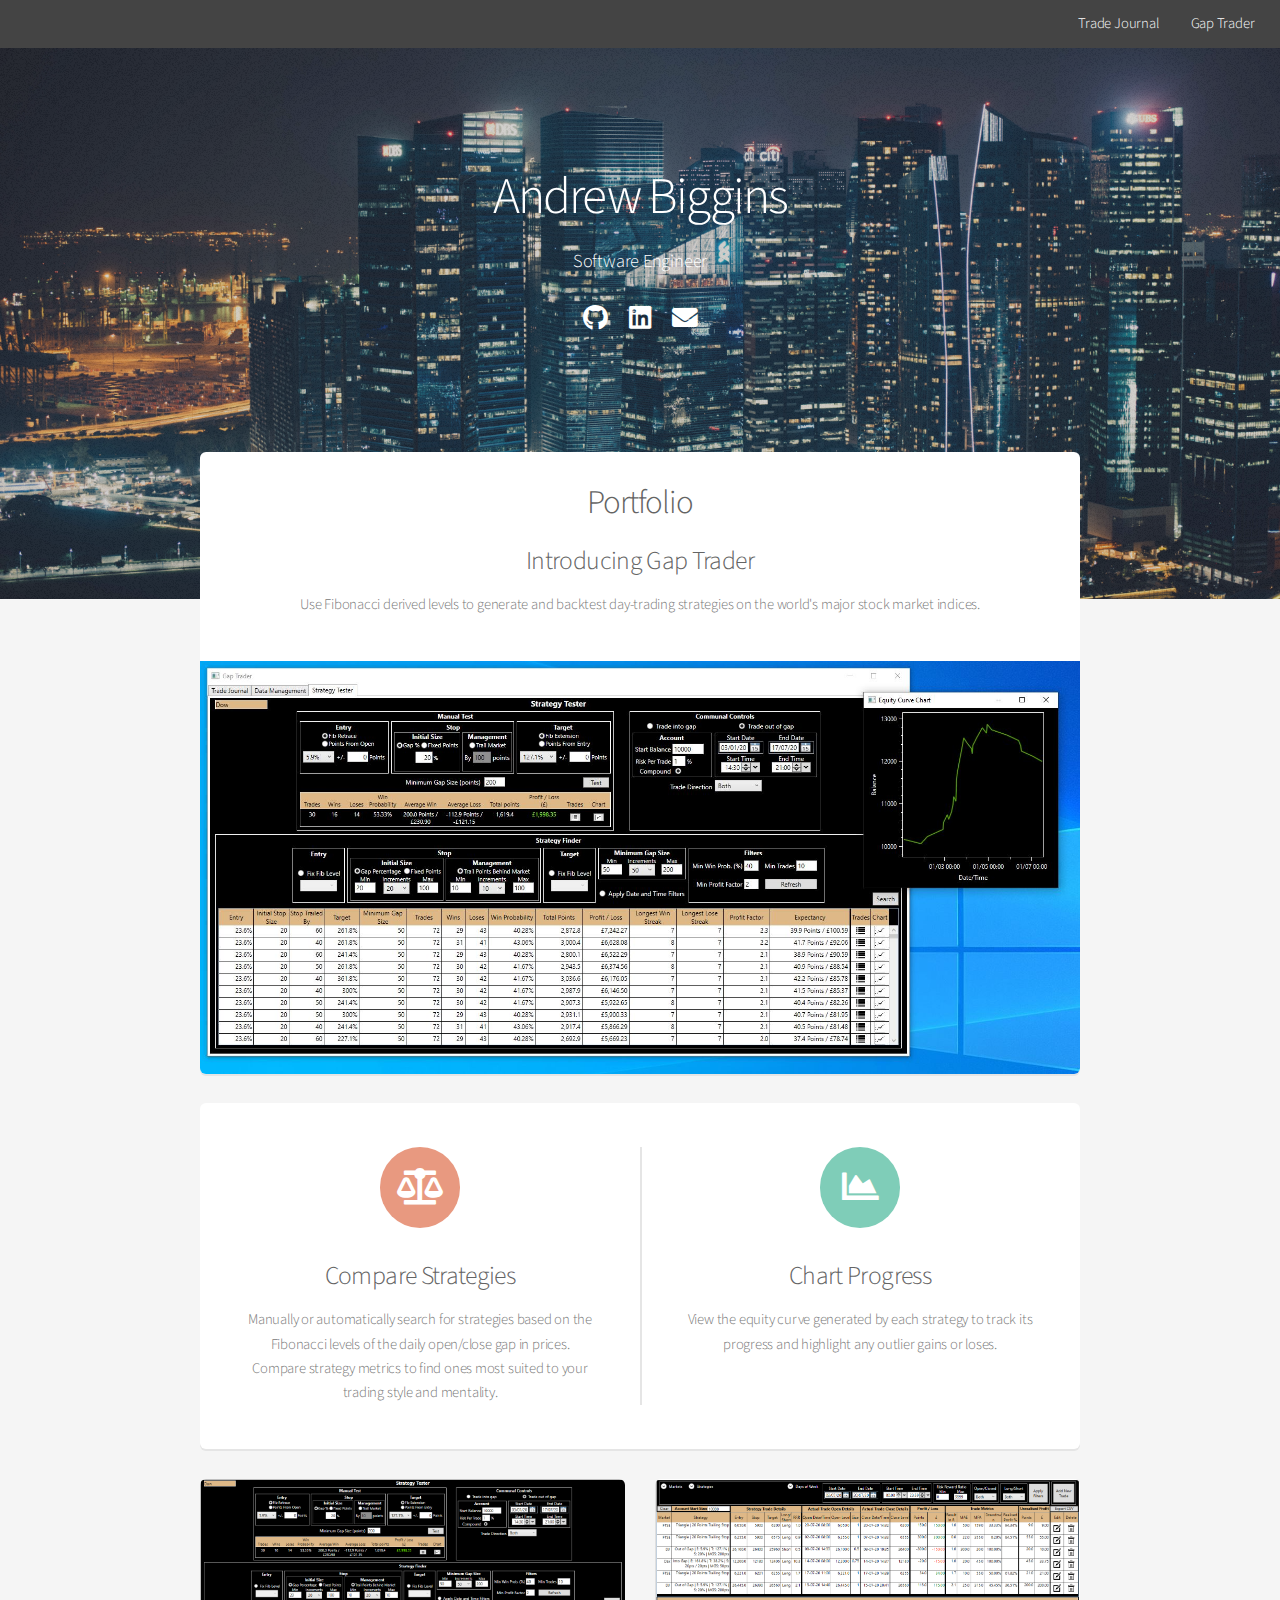
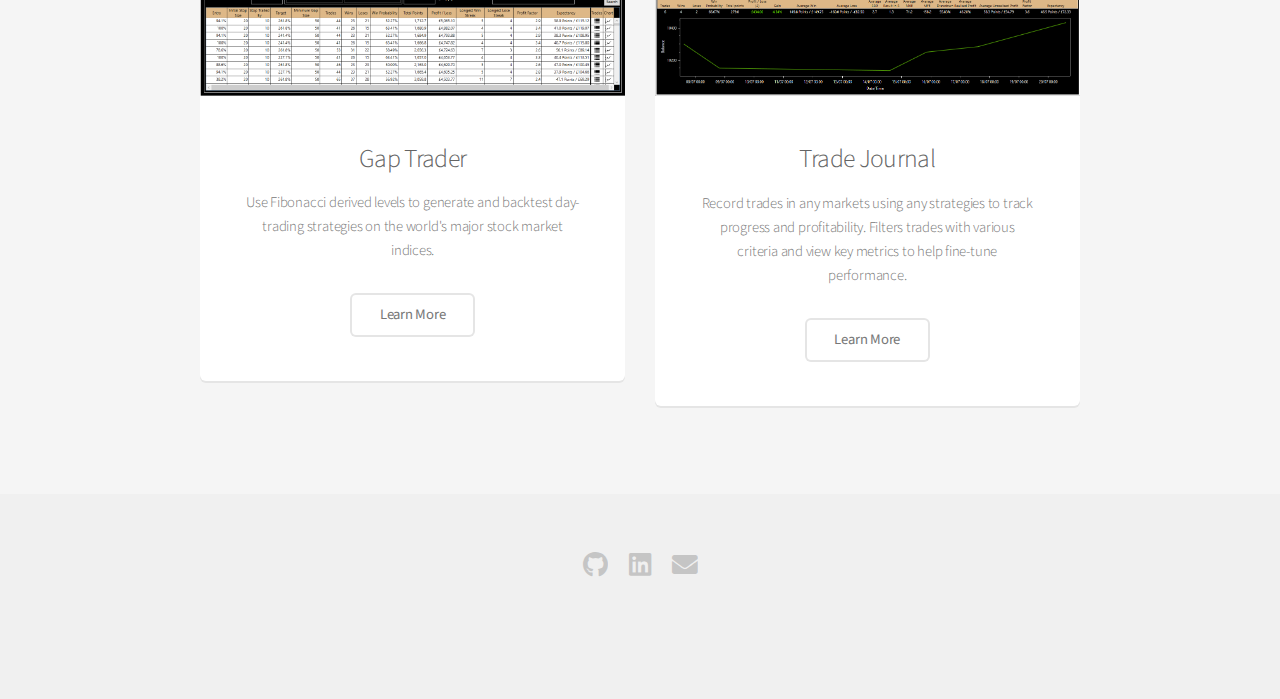
==== index.html @ f631dd41 "Moved header" ====
﻿<!DOCTYPE HTML>

<html>
<head>
	<title>Andrew Biggins</title>
	<meta charset="utf-8" />
	<meta name="viewport" content="width=device-width, initial-scale=1, user-scalable=no" />
	<link rel="stylesheet" href="assets/css/main.css" />
</head>


<body class="landing is-preload">
	<div id="page-wrapper">

		<!-- Header -->
        <header id="header">
            <nav id="nav">
                <ul>
                    <li><a href="tradeJournal.html">Trade Journal</a></li>
                    <li><a href="gapTrader.html">Gap Trader</a></li>
                </ul>
            </nav>
        </header>


		<!-- Banner -->
		<section id="banner">
			<h2>Andrew Biggins</h2>
			<p>Software Engineer</p>
			<ul class="icons">
				<li><a href="https://github.com/Andrew-Biggins" class="icon brands fa-github"><span class="label">Github</span></a></li>
				<li><a href="https://www.linkedin.com/in/andrew-biggins-3b00a3173/" class="icon brands fa-linkedin"><span class="label">Linkedin</span></a></li>
				<li><a href="mailto:andrewbiggins@live.co.uk" class="icon solid fa-envelope"><span class="label">Email</span></a></li>
			</ul>
		</section>

		<!-- Main -->
		<section id="main" class="container">

			<section class="box special">
				<header class="major">
					<h2>Portfolio</h2>
                </header>
                    <h3>Introducing Gap Trader</h3>
                    <p>Use Fibonacci derived levels to generate and backtest day-trading strategies on the world's major stock market indices.</p>
				
				<span class="image featured"><img src="images/StrategyTester2.JPG" alt="" /></span>
			</section>

			<section class="box special features">
				<div class="features-row">
					<section>
						<span class="icon solid major fa-balance-scale accent2"></span>
						<h3>Compare Strategies</h3>
						<p>Manually or automatically search for strategies based on the Fibonacci levels of the daily open/close gap in prices. Compare strategy metrics to find ones most suited to your trading style and mentality.</p>
					</section>
					<section>
						<span class="icon solid major fa-chart-area accent3"></span>
						<h3>Chart Progress</h3>
						<p>View the equity curve generated by each strategy to track its progress and highlight any outlier gains or loses.</p>
					</section>
				</div>
				<!--<div class="features-row">
				<section>
					<span class="icon solid major fa-cloud accent4"></span>
					<h3>Sed feugiat</h3>
					<p>Integer volutpat ante et accumsan commophasellus sed aliquam feugiat lorem aliquet ut enim rutrum phasellus iaculis accumsan dolore magna aliquam veroeros.</p>
				</section>
				<section>
					<span class="icon solid major fa-lock accent5"></span>
					<h3>Enim phasellus</h3>
					<p>Integer volutpat ante et accumsan commophasellus sed aliquam feugiat lorem aliquet ut enim rutrum phasellus iaculis accumsan dolore magna aliquam veroeros.</p>
				</section>
			</div>-->
			</section>

			<div class="row">
				<div class="col-6 col-12-narrower">

					<section class="box special">
						<span class="image featured"><img src="images/StrategyTester.PNG" alt="" /></span>
						<h3>Gap Trader</h3>
						<p>Use Fibonacci derived levels to generate and backtest day-trading strategies on the world's major stock market indices.</p>
						<ul class="actions special">
							<li><a href="gapTrader.html" class="button alt">Learn More</a></li>
						</ul>
					</section>

				</div>
				<div class="col-6 col-12-narrower">

					<section class="box special">
						<span class="image featured"><img src="images/TradeJournal.PNG" alt="" /></span>
						<h3>Trade Journal</h3>
						<p>Record trades in any markets using any strategies to track progress and profitability. Filters trades with various criteria and view key metrics to help fine-tune performance.</p>
						<ul class="actions special">
							<li><a href="tradeJournal.html" class="button alt">Learn More</a></li>
						</ul>
					</section>

				</div>
			</div>

		</section>

		<!-- Footer -->
		<footer id="footer">
			<ul class="icons">
				<li><a href="https://github.com/Andrew-Biggins" class="icon brands fa-github"><span class="label">Github</span></a></li>
				<li><a href="#" class="icon brands fa-linkedin"><span class="label">Linkedin</span></a></li>
				<li><a href="mailto:andrewbiggins@live.co.uk" class="icon solid fa-envelope"><span class="label">Email</span></a></li>
			</ul>
		</footer>

	</div>

		<!-- Scripts -->
			<script src="assets/js/jquery.min.js"></script>
			<script src="assets/js/jquery.dropotron.min.js"></script>
			<script src="assets/js/jquery.scrollex.min.js"></script>
			<script src="assets/js/browser.min.js"></script>
			<script src="assets/js/breakpoints.min.js"></script>
			<script src="assets/js/util.js"></script>
			<script src="assets/js/main.js"></script>

	</body>
</html>
---- assets/css/main.css ----
@import url("fontawesome-all.min.css");
@import url("https://fonts.googleapis.com/css?family=Source+Sans+Pro:300,400,300italic,400italic");

/*
	Alpha by HTML5 UP
	html5up.net | @ajlkn
	Free for personal and commercial use under the CCA 3.0 license (html5up.net/license)
*/

/* Reset */

/* Based on meyerweb.com/eric/tools/css/reset (v2.0 | 20110126 | License: public domain) */

	html, body, div, span, applet, object,
	iframe, h1, h2, h3, h4, h5, h6, p, blockquote,
	pre, a, abbr, acronym, address, big, cite,
	code, del, dfn, em, img, ins, kbd, q, s, samp,
	small, strike, strong, sub, sup, tt, var, b,
	u, i, center, dl, dt, dd, ol, ul, li, fieldset,
	form, label, legend, table, caption, tbody,
	tfoot, thead, tr, th, td, article, aside,
	canvas, details, embed, figure, figcaption,
	footer, header, hgroup, menu, nav, output, ruby,
	section, summary, time, mark, audio, video {
		margin: 0;
		padding: 0;
		border: 0;
		font-size: 100%;
		font: inherit;
		vertical-align: baseline;
	}

	article, aside, details, figcaption, figure,
	footer, header, hgroup, menu, nav, section {
		display: block;
	}

	body {
		line-height: 1;
	}

	ol, ul {
		list-style: none;
	}

	blockquote, q {
		quotes: none;
	}

		blockquote:before, blockquote:after, q:before, q:after {
			content: '';
			content: none;
		}

	table {
		border-collapse: collapse;
		border-spacing: 0;
	}

	body {
		-webkit-text-size-adjust: none;
	}

	mark {
		background-color: transparent;
		color: inherit;
	}

	input::-moz-focus-inner {
		border: 0;
		padding: 0;
	}

	input, select, textarea {
		-moz-appearance: none;
		-webkit-appearance: none;
		-ms-appearance: none;
		appearance: none;
	}

/* Basic */

	@-ms-viewport {
		width: device-width;
	}

	body {
		-ms-overflow-style: scrollbar;
	}

	@media screen and (max-width: 480px) {

		html, body {
			min-width: 320px;
		}

	}

	html {
		box-sizing: border-box;
	}

	*, *:before, *:after {
		box-sizing: inherit;
	}

	body {
		background: #f5f5f5;
	}

	body, input, select, textarea {
		color: #777;
		font-family: "Source Sans Pro", sans-serif;
		font-size: 16pt;
		font-weight: 300;
		line-height: 1.65em;
		letter-spacing: -0.015em;
	}

	a {
		-moz-transition: color 0.2s ease-in-out, border-bottom-color 0.2s ease-in-out;
		-webkit-transition: color 0.2s ease-in-out, border-bottom-color 0.2s ease-in-out;
		-ms-transition: color 0.2s ease-in-out, border-bottom-color 0.2s ease-in-out;
		transition: color 0.2s ease-in-out, border-bottom-color 0.2s ease-in-out;
		border-bottom: dotted 1px;
		color: #e89980;
		text-decoration: none;
	}

		a:hover {
			border-bottom-color: transparent;
		}

	strong, b {
		color: #646464;
		font-weight: 400;
	}

	em, i {
		font-style: italic;
	}

	p {
		margin: 0 0 2em 0;
	}

	h1, h2, h3, h4, h5, h6 {
		color: #646464;
		font-weight: 300;
		line-height: 1em;
		margin: 0 0 0.5em 0;
	}

		h1 a, h2 a, h3 a, h4 a, h5 a, h6 a {
			color: inherit;
			text-decoration: none;
		}

	h2 {
		font-size: 2.25em;
		line-height: 1.5em;
		letter-spacing: -0.035em;
	}

	h3 {
		font-size: 1.75em;
		line-height: 1.5em;
		letter-spacing: -0.025em;
	}

	h4 {
		font-size: 1.1em;
		line-height: 1.5em;
		letter-spacing: 0;
	}

	h5 {
		font-size: 0.9em;
		line-height: 1.5em;
		letter-spacing: 0;
	}

	h6 {
		font-size: 0.7em;
		line-height: 1.5em;
		letter-spacing: 0;
	}

	sub {
		font-size: 0.8em;
		position: relative;
		top: 0.5em;
	}

	sup {
		font-size: 0.8em;
		position: relative;
		top: -0.5em;
	}

	hr {
		border: 0;
		border-bottom: solid 2px #e5e5e5;
		margin: 2em 0;
	}

		hr.major {
			margin: 3em 0;
		}

	blockquote {
		border-left: solid 4px #e5e5e5;
		font-style: italic;
		margin: 0 0 2em 0;
		padding: 0.5em 0 0.5em 2em;
	}

	pre {
		-webkit-overflow-scrolling: touch;
		background: #f8f8f8;
		border-radius: 6px;
		border: solid 1px #e5e5e5;
		font-family: monospace;
		font-size: 0.9em;
		line-height: 1.75em;
		margin: 0 0 2em 0;
		overflow-x: auto;
		padding: 1em 1.5em;
	}

	code {
		background: #f8f8f8;
		border-radius: 6px;
		border: solid 1px #e5e5e5;
		font-family: monospace;
		font-size: 0.9em;
		margin: 0 0.25em;
		padding: 0.25em 0.65em;
	}

	.align-left {
		text-align: left;
	}

	.align-center {
		text-align: center;
	}

	.align-right {
		text-align: right;
	}

/* Row */

	.row {
		display: flex;
		flex-wrap: wrap;
		box-sizing: border-box;
		align-items: stretch;
	}

		.row > * {
			box-sizing: border-box;
		}

		.row.gtr-uniform > * > :last-child {
			margin-bottom: 0;
		}

		.row.aln-left {
			justify-content: flex-start;
		}

		.row.aln-center {
			justify-content: center;
		}

		.row.aln-right {
			justify-content: flex-end;
		}

		.row.aln-top {
			align-items: flex-start;
		}

		.row.aln-middle {
			align-items: center;
		}

		.row.aln-bottom {
			align-items: flex-end;
		}

		.row > .imp {
			order: -1;
		}

		.row > .col-1 {
			width: 8.33333%;
		}

		.row > .off-1 {
			margin-left: 8.33333%;
		}

		.row > .col-2 {
			width: 16.66667%;
		}

		.row > .off-2 {
			margin-left: 16.66667%;
		}

		.row > .col-3 {
			width: 25%;
		}

		.row > .off-3 {
			margin-left: 25%;
		}

		.row > .col-4 {
			width: 33.33333%;
		}

		.row > .off-4 {
			margin-left: 33.33333%;
		}

		.row > .col-5 {
			width: 41.66667%;
		}

		.row > .off-5 {
			margin-left: 41.66667%;
		}

		.row > .col-6 {
			width: 50%;
		}

		.row > .off-6 {
			margin-left: 50%;
		}

		.row > .col-7 {
			width: 58.33333%;
		}

		.row > .off-7 {
			margin-left: 58.33333%;
		}

		.row > .col-8 {
			width: 66.66667%;
		}

		.row > .off-8 {
			margin-left: 66.66667%;
		}

		.row > .col-9 {
			width: 75%;
		}

		.row > .off-9 {
			margin-left: 75%;
		}

		.row > .col-10 {
			width: 83.33333%;
		}

		.row > .off-10 {
			margin-left: 83.33333%;
		}

		.row > .col-11 {
			width: 91.66667%;
		}

		.row > .off-11 {
			margin-left: 91.66667%;
		}

		.row > .col-12 {
			width: 100%;
		}

		.row > .off-12 {
			margin-left: 100%;
		}

		.row.gtr-0 {
			margin-top: 0;
			margin-left: 0em;
		}

			.row.gtr-0 > * {
				padding: 0 0 0 0em;
			}

			.row.gtr-0.gtr-uniform {
				margin-top: 0em;
			}

				.row.gtr-0.gtr-uniform > * {
					padding-top: 0em;
				}

		.row.gtr-25 {
			margin-top: 0;
			margin-left: -0.5em;
		}

			.row.gtr-25 > * {
				padding: 0 0 0 0.5em;
			}

			.row.gtr-25.gtr-uniform {
				margin-top: -0.5em;
			}

				.row.gtr-25.gtr-uniform > * {
					padding-top: 0.5em;
				}

		.row.gtr-50 {
			margin-top: 0;
			margin-left: -1em;
		}

			.row.gtr-50 > * {
				padding: 0 0 0 1em;
			}

			.row.gtr-50.gtr-uniform {
				margin-top: -1em;
			}

				.row.gtr-50.gtr-uniform > * {
					padding-top: 1em;
				}

		.row {
			margin-top: 0;
			margin-left: -2em;
		}

			.row > * {
				padding: 0 0 0 2em;
			}

			.row.gtr-uniform {
				margin-top: -2em;
			}

				.row.gtr-uniform > * {
					padding-top: 2em;
				}

		.row.gtr-150 {
			margin-top: 0;
			margin-left: -3em;
		}

			.row.gtr-150 > * {
				padding: 0 0 0 3em;
			}

			.row.gtr-150.gtr-uniform {
				margin-top: -3em;
			}

				.row.gtr-150.gtr-uniform > * {
					padding-top: 3em;
				}

		.row.gtr-200 {
			margin-top: 0;
			margin-left: -4em;
		}

			.row.gtr-200 > * {
				padding: 0 0 0 4em;
			}

			.row.gtr-200.gtr-uniform {
				margin-top: -4em;
			}

				.row.gtr-200.gtr-uniform > * {
					padding-top: 4em;
				}

		@media screen and (max-width: 1680px) {

			.row {
				display: flex;
				flex-wrap: wrap;
				box-sizing: border-box;
				align-items: stretch;
			}

				.row > * {
					box-sizing: border-box;
				}

				.row.gtr-uniform > * > :last-child {
					margin-bottom: 0;
				}

				.row.aln-left {
					justify-content: flex-start;
				}

				.row.aln-center {
					justify-content: center;
				}

				.row.aln-right {
					justify-content: flex-end;
				}

				.row.aln-top {
					align-items: flex-start;
				}

				.row.aln-middle {
					align-items: center;
				}

				.row.aln-bottom {
					align-items: flex-end;
				}

				.row > .imp-wide {
					order: -1;
				}

				.row > .col-1-wide {
					width: 8.33333%;
				}

				.row > .off-1-wide {
					margin-left: 8.33333%;
				}

				.row > .col-2-wide {
					width: 16.66667%;
				}

				.row > .off-2-wide {
					margin-left: 16.66667%;
				}

				.row > .col-3-wide {
					width: 25%;
				}

				.row > .off-3-wide {
					margin-left: 25%;
				}

				.row > .col-4-wide {
					width: 33.33333%;
				}

				.row > .off-4-wide {
					margin-left: 33.33333%;
				}

				.row > .col-5-wide {
					width: 41.66667%;
				}

				.row > .off-5-wide {
					margin-left: 41.66667%;
				}

				.row > .col-6-wide {
					width: 50%;
				}

				.row > .off-6-wide {
					margin-left: 50%;
				}

				.row > .col-7-wide {
					width: 58.33333%;
				}

				.row > .off-7-wide {
					margin-left: 58.33333%;
				}

				.row > .col-8-wide {
					width: 66.66667%;
				}

				.row > .off-8-wide {
					margin-left: 66.66667%;
				}

				.row > .col-9-wide {
					width: 75%;
				}

				.row > .off-9-wide {
					margin-left: 75%;
				}

				.row > .col-10-wide {
					width: 83.33333%;
				}

				.row > .off-10-wide {
					margin-left: 83.33333%;
				}

				.row > .col-11-wide {
					width: 91.66667%;
				}

				.row > .off-11-wide {
					margin-left: 91.66667%;
				}

				.row > .col-12-wide {
					width: 100%;
				}

				.row > .off-12-wide {
					margin-left: 100%;
				}

				.row.gtr-0 {
					margin-top: 0;
					margin-left: 0em;
				}

					.row.gtr-0 > * {
						padding: 0 0 0 0em;
					}

					.row.gtr-0.gtr-uniform {
						margin-top: 0em;
					}

						.row.gtr-0.gtr-uniform > * {
							padding-top: 0em;
						}

				.row.gtr-25 {
					margin-top: 0;
					margin-left: -0.5em;
				}

					.row.gtr-25 > * {
						padding: 0 0 0 0.5em;
					}

					.row.gtr-25.gtr-uniform {
						margin-top: -0.5em;
					}

						.row.gtr-25.gtr-uniform > * {
							padding-top: 0.5em;
						}

				.row.gtr-50 {
					margin-top: 0;
					margin-left: -1em;
				}

					.row.gtr-50 > * {
						padding: 0 0 0 1em;
					}

					.row.gtr-50.gtr-uniform {
						margin-top: -1em;
					}

						.row.gtr-50.gtr-uniform > * {
							padding-top: 1em;
						}

				.row {
					margin-top: 0;
					margin-left: -2em;
				}

					.row > * {
						padding: 0 0 0 2em;
					}

					.row.gtr-uniform {
						margin-top: -2em;
					}

						.row.gtr-uniform > * {
							padding-top: 2em;
						}

				.row.gtr-150 {
					margin-top: 0;
					margin-left: -3em;
				}

					.row.gtr-150 > * {
						padding: 0 0 0 3em;
					}

					.row.gtr-150.gtr-uniform {
						margin-top: -3em;
					}

						.row.gtr-150.gtr-uniform > * {
							padding-top: 3em;
						}

				.row.gtr-200 {
					margin-top: 0;
					margin-left: -4em;
				}

					.row.gtr-200 > * {
						padding: 0 0 0 4em;
					}

					.row.gtr-200.gtr-uniform {
						margin-top: -4em;
					}

						.row.gtr-200.gtr-uniform > * {
							padding-top: 4em;
						}

		}

		@media screen and (max-width: 1280px) {

			.row {
				display: flex;
				flex-wrap: wrap;
				box-sizing: border-box;
				align-items: stretch;
			}

				.row > * {
					box-sizing: border-box;
				}

				.row.gtr-uniform > * > :last-child {
					margin-bottom: 0;
				}

				.row.aln-left {
					justify-content: flex-start;
				}

				.row.aln-center {
					justify-content: center;
				}

				.row.aln-right {
					justify-content: flex-end;
				}

				.row.aln-top {
					align-items: flex-start;
				}

				.row.aln-middle {
					align-items: center;
				}

				.row.aln-bottom {
					align-items: flex-end;
				}

				.row > .imp-normal {
					order: -1;
				}

				.row > .col-1-normal {
					width: 8.33333%;
				}

				.row > .off-1-normal {
					margin-left: 8.33333%;
				}

				.row > .col-2-normal {
					width: 16.66667%;
				}

				.row > .off-2-normal {
					margin-left: 16.66667%;
				}

				.row > .col-3-normal {
					width: 25%;
				}

				.row > .off-3-normal {
					margin-left: 25%;
				}

				.row > .col-4-normal {
					width: 33.33333%;
				}

				.row > .off-4-normal {
					margin-left: 33.33333%;
				}

				.row > .col-5-normal {
					width: 41.66667%;
				}

				.row > .off-5-normal {
					margin-left: 41.66667%;
				}

				.row > .col-6-normal {
					width: 50%;
				}

				.row > .off-6-normal {
					margin-left: 50%;
				}

				.row > .col-7-normal {
					width: 58.33333%;
				}

				.row > .off-7-normal {
					margin-left: 58.33333%;
				}

				.row > .col-8-normal {
					width: 66.66667%;
				}

				.row > .off-8-normal {
					margin-left: 66.66667%;
				}

				.row > .col-9-normal {
					width: 75%;
				}

				.row > .off-9-normal {
					margin-left: 75%;
				}

				.row > .col-10-normal {
					width: 83.33333%;
				}

				.row > .off-10-normal {
					margin-left: 83.33333%;
				}

				.row > .col-11-normal {
					width: 91.66667%;
				}

				.row > .off-11-normal {
					margin-left: 91.66667%;
				}

				.row > .col-12-normal {
					width: 100%;
				}

				.row > .off-12-normal {
					margin-left: 100%;
				}

				.row.gtr-0 {
					margin-top: 0;
					margin-left: 0em;
				}

					.row.gtr-0 > * {
						padding: 0 0 0 0em;
					}

					.row.gtr-0.gtr-uniform {
						margin-top: 0em;
					}

						.row.gtr-0.gtr-uniform > * {
							padding-top: 0em;
						}

				.row.gtr-25 {
					margin-top: 0;
					margin-left: -0.5em;
				}

					.row.gtr-25 > * {
						padding: 0 0 0 0.5em;
					}

					.row.gtr-25.gtr-uniform {
						margin-top: -0.5em;
					}

						.row.gtr-25.gtr-uniform > * {
							padding-top: 0.5em;
						}

				.row.gtr-50 {
					margin-top: 0;
					margin-left: -1em;
				}

					.row.gtr-50 > * {
						padding: 0 0 0 1em;
					}

					.row.gtr-50.gtr-uniform {
						margin-top: -1em;
					}

						.row.gtr-50.gtr-uniform > * {
							padding-top: 1em;
						}

				.row {
					margin-top: 0;
					margin-left: -2em;
				}

					.row > * {
						padding: 0 0 0 2em;
					}

					.row.gtr-uniform {
						margin-top: -2em;
					}

						.row.gtr-uniform > * {
							padding-top: 2em;
						}

				.row.gtr-150 {
					margin-top: 0;
					margin-left: -3em;
				}

					.row.gtr-150 > * {
						padding: 0 0 0 3em;
					}

					.row.gtr-150.gtr-uniform {
						margin-top: -3em;
					}

						.row.gtr-150.gtr-uniform > * {
							padding-top: 3em;
						}

				.row.gtr-200 {
					margin-top: 0;
					margin-left: -4em;
				}

					.row.gtr-200 > * {
						padding: 0 0 0 4em;
					}

					.row.gtr-200.gtr-uniform {
						margin-top: -4em;
					}

						.row.gtr-200.gtr-uniform > * {
							padding-top: 4em;
						}

		}

		@media screen and (max-width: 980px) {

			.row {
				display: flex;
				flex-wrap: wrap;
				box-sizing: border-box;
				align-items: stretch;
			}

				.row > * {
					box-sizing: border-box;
				}

				.row.gtr-uniform > * > :last-child {
					margin-bottom: 0;
				}

				.row.aln-left {
					justify-content: flex-start;
				}

				.row.aln-center {
					justify-content: center;
				}

				.row.aln-right {
					justify-content: flex-end;
				}

				.row.aln-top {
					align-items: flex-start;
				}

				.row.aln-middle {
					align-items: center;
				}

				.row.aln-bottom {
					align-items: flex-end;
				}

				.row > .imp-narrow {
					order: -1;
				}

				.row > .col-1-narrow {
					width: 8.33333%;
				}

				.row > .off-1-narrow {
					margin-left: 8.33333%;
				}

				.row > .col-2-narrow {
					width: 16.66667%;
				}

				.row > .off-2-narrow {
					margin-left: 16.66667%;
				}

				.row > .col-3-narrow {
					width: 25%;
				}

				.row > .off-3-narrow {
					margin-left: 25%;
				}

				.row > .col-4-narrow {
					width: 33.33333%;
				}

				.row > .off-4-narrow {
					margin-left: 33.33333%;
				}

				.row > .col-5-narrow {
					width: 41.66667%;
				}

				.row > .off-5-narrow {
					margin-left: 41.66667%;
				}

				.row > .col-6-narrow {
					width: 50%;
				}

				.row > .off-6-narrow {
					margin-left: 50%;
				}

				.row > .col-7-narrow {
					width: 58.33333%;
				}

				.row > .off-7-narrow {
					margin-left: 58.33333%;
				}

				.row > .col-8-narrow {
					width: 66.66667%;
				}

				.row > .off-8-narrow {
					margin-left: 66.66667%;
				}

				.row > .col-9-narrow {
					width: 75%;
				}

				.row > .off-9-narrow {
					margin-left: 75%;
				}

				.row > .col-10-narrow {
					width: 83.33333%;
				}

				.row > .off-10-narrow {
					margin-left: 83.33333%;
				}

				.row > .col-11-narrow {
					width: 91.66667%;
				}

				.row > .off-11-narrow {
					margin-left: 91.66667%;
				}

				.row > .col-12-narrow {
					width: 100%;
				}

				.row > .off-12-narrow {
					margin-left: 100%;
				}

				.row.gtr-0 {
					margin-top: 0;
					margin-left: 0em;
				}

					.row.gtr-0 > * {
						padding: 0 0 0 0em;
					}

					.row.gtr-0.gtr-uniform {
						margin-top: 0em;
					}

						.row.gtr-0.gtr-uniform > * {
							padding-top: 0em;
						}

				.row.gtr-25 {
					margin-top: 0;
					margin-left: -0.5em;
				}

					.row.gtr-25 > * {
						padding: 0 0 0 0.5em;
					}

					.row.gtr-25.gtr-uniform {
						margin-top: -0.5em;
					}

						.row.gtr-25.gtr-uniform > * {
							padding-top: 0.5em;
						}

				.row.gtr-50 {
					margin-top: 0;
					margin-left: -1em;
				}

					.row.gtr-50 > * {
						padding: 0 0 0 1em;
					}

					.row.gtr-50.gtr-uniform {
						margin-top: -1em;
					}

						.row.gtr-50.gtr-uniform > * {
							padding-top: 1em;
						}

				.row {
					margin-top: 0;
					margin-left: -2em;
				}

					.row > * {
						padding: 0 0 0 2em;
					}

					.row.gtr-uniform {
						margin-top: -2em;
					}

						.row.gtr-uniform > * {
							padding-top: 2em;
						}

				.row.gtr-150 {
					margin-top: 0;
					margin-left: -3em;
				}

					.row.gtr-150 > * {
						padding: 0 0 0 3em;
					}

					.row.gtr-150.gtr-uniform {
						margin-top: -3em;
					}

						.row.gtr-150.gtr-uniform > * {
							padding-top: 3em;
						}

				.row.gtr-200 {
					margin-top: 0;
					margin-left: -4em;
				}

					.row.gtr-200 > * {
						padding: 0 0 0 4em;
					}

					.row.gtr-200.gtr-uniform {
						margin-top: -4em;
					}

						.row.gtr-200.gtr-uniform > * {
							padding-top: 4em;
						}

		}

		@media screen and (max-width: 840px) {

			.row {
				display: flex;
				flex-wrap: wrap;
				box-sizing: border-box;
				align-items: stretch;
			}

				.row > * {
					box-sizing: border-box;
				}

				.row.gtr-uniform > * > :last-child {
					margin-bottom: 0;
				}

				.row.aln-left {
					justify-content: flex-start;
				}

				.row.aln-center {
					justify-content: center;
				}

				.row.aln-right {
					justify-content: flex-end;
				}

				.row.aln-top {
					align-items: flex-start;
				}

				.row.aln-middle {
					align-items: center;
				}

				.row.aln-bottom {
					align-items: flex-end;
				}

				.row > .imp-narrower {
					order: -1;
				}

				.row > .col-1-narrower {
					width: 8.33333%;
				}

				.row > .off-1-narrower {
					margin-left: 8.33333%;
				}

				.row > .col-2-narrower {
					width: 16.66667%;
				}

				.row > .off-2-narrower {
					margin-left: 16.66667%;
				}

				.row > .col-3-narrower {
					width: 25%;
				}

				.row > .off-3-narrower {
					margin-left: 25%;
				}

				.row > .col-4-narrower {
					width: 33.33333%;
				}

				.row > .off-4-narrower {
					margin-left: 33.33333%;
				}

				.row > .col-5-narrower {
					width: 41.66667%;
				}

				.row > .off-5-narrower {
					margin-left: 41.66667%;
				}

				.row > .col-6-narrower {
					width: 50%;
				}

				.row > .off-6-narrower {
					margin-left: 50%;
				}

				.row > .col-7-narrower {
					width: 58.33333%;
				}

				.row > .off-7-narrower {
					margin-left: 58.33333%;
				}

				.row > .col-8-narrower {
					width: 66.66667%;
				}

				.row > .off-8-narrower {
					margin-left: 66.66667%;
				}

				.row > .col-9-narrower {
					width: 75%;
				}

				.row > .off-9-narrower {
					margin-left: 75%;
				}

				.row > .col-10-narrower {
					width: 83.33333%;
				}

				.row > .off-10-narrower {
					margin-left: 83.33333%;
				}

				.row > .col-11-narrower {
					width: 91.66667%;
				}

				.row > .off-11-narrower {
					margin-left: 91.66667%;
				}

				.row > .col-12-narrower {
					width: 100%;
				}

				.row > .off-12-narrower {
					margin-left: 100%;
				}

				.row.gtr-0 {
					margin-top: 0;
					margin-left: 0em;
				}

					.row.gtr-0 > * {
						padding: 0 0 0 0em;
					}

					.row.gtr-0.gtr-uniform {
						margin-top: 0em;
					}

						.row.gtr-0.gtr-uniform > * {
							padding-top: 0em;
						}

				.row.gtr-25 {
					margin-top: 0;
					margin-left: -0.5em;
				}

					.row.gtr-25 > * {
						padding: 0 0 0 0.5em;
					}

					.row.gtr-25.gtr-uniform {
						margin-top: -0.5em;
					}

						.row.gtr-25.gtr-uniform > * {
							padding-top: 0.5em;
						}

				.row.gtr-50 {
					margin-top: 0;
					margin-left: -1em;
				}

					.row.gtr-50 > * {
						padding: 0 0 0 1em;
					}

					.row.gtr-50.gtr-uniform {
						margin-top: -1em;
					}

						.row.gtr-50.gtr-uniform > * {
							padding-top: 1em;
						}

				.row {
					margin-top: 0;
					margin-left: -2em;
				}

					.row > * {
						padding: 0 0 0 2em;
					}

					.row.gtr-uniform {
						margin-top: -2em;
					}

						.row.gtr-uniform > * {
							padding-top: 2em;
						}

				.row.gtr-150 {
					margin-top: 0;
					margin-left: -3em;
				}

					.row.gtr-150 > * {
						padding: 0 0 0 3em;
					}

					.row.gtr-150.gtr-uniform {
						margin-top: -3em;
					}

						.row.gtr-150.gtr-uniform > * {
							padding-top: 3em;
						}

				.row.gtr-200 {
					margin-top: 0;
					margin-left: -4em;
				}

					.row.gtr-200 > * {
						padding: 0 0 0 4em;
					}

					.row.gtr-200.gtr-uniform {
						margin-top: -4em;
					}

						.row.gtr-200.gtr-uniform > * {
							padding-top: 4em;
						}

		}

		@media screen and (max-width: 736px) {

			.row {
				display: flex;
				flex-wrap: wrap;
				box-sizing: border-box;
				align-items: stretch;
			}

				.row > * {
					box-sizing: border-box;
				}

				.row.gtr-uniform > * > :last-child {
					margin-bottom: 0;
				}

				.row.aln-left {
					justify-content: flex-start;
				}

				.row.aln-center {
					justify-content: center;
				}

				.row.aln-right {
					justify-content: flex-end;
				}

				.row.aln-top {
					align-items: flex-start;
				}

				.row.aln-middle {
					align-items: center;
				}

				.row.aln-bottom {
					align-items: flex-end;
				}

				.row > .imp-mobile {
					order: -1;
				}

				.row > .col-1-mobile {
					width: 8.33333%;
				}

				.row > .off-1-mobile {
					margin-left: 8.33333%;
				}

				.row > .col-2-mobile {
					width: 16.66667%;
				}

				.row > .off-2-mobile {
					margin-left: 16.66667%;
				}

				.row > .col-3-mobile {
					width: 25%;
				}

				.row > .off-3-mobile {
					margin-left: 25%;
				}

				.row > .col-4-mobile {
					width: 33.33333%;
				}

				.row > .off-4-mobile {
					margin-left: 33.33333%;
				}

				.row > .col-5-mobile {
					width: 41.66667%;
				}

				.row > .off-5-mobile {
					margin-left: 41.66667%;
				}

				.row > .col-6-mobile {
					width: 50%;
				}

				.row > .off-6-mobile {
					margin-left: 50%;
				}

				.row > .col-7-mobile {
					width: 58.33333%;
				}

				.row > .off-7-mobile {
					margin-left: 58.33333%;
				}

				.row > .col-8-mobile {
					width: 66.66667%;
				}

				.row > .off-8-mobile {
					margin-left: 66.66667%;
				}

				.row > .col-9-mobile {
					width: 75%;
				}

				.row > .off-9-mobile {
					margin-left: 75%;
				}

				.row > .col-10-mobile {
					width: 83.33333%;
				}

				.row > .off-10-mobile {
					margin-left: 83.33333%;
				}

				.row > .col-11-mobile {
					width: 91.66667%;
				}

				.row > .off-11-mobile {
					margin-left: 91.66667%;
				}

				.row > .col-12-mobile {
					width: 100%;
				}

				.row > .off-12-mobile {
					margin-left: 100%;
				}

				.row.gtr-0 {
					margin-top: 0;
					margin-left: 0em;
				}

					.row.gtr-0 > * {
						padding: 0 0 0 0em;
					}

					.row.gtr-0.gtr-uniform {
						margin-top: 0em;
					}

						.row.gtr-0.gtr-uniform > * {
							padding-top: 0em;
						}

				.row.gtr-25 {
					margin-top: 0;
					margin-left: -0.5em;
				}

					.row.gtr-25 > * {
						padding: 0 0 0 0.5em;
					}

					.row.gtr-25.gtr-uniform {
						margin-top: -0.5em;
					}

						.row.gtr-25.gtr-uniform > * {
							padding-top: 0.5em;
						}

				.row.gtr-50 {
					margin-top: 0;
					margin-left: -1em;
				}

					.row.gtr-50 > * {
						padding: 0 0 0 1em;
					}

					.row.gtr-50.gtr-uniform {
						margin-top: -1em;
					}

						.row.gtr-50.gtr-uniform > * {
							padding-top: 1em;
						}

				.row {
					margin-top: 0;
					margin-left: -2em;
				}

					.row > * {
						padding: 0 0 0 2em;
					}

					.row.gtr-uniform {
						margin-top: -2em;
					}

						.row.gtr-uniform > * {
							padding-top: 2em;
						}

				.row.gtr-150 {
					margin-top: 0;
					margin-left: -3em;
				}

					.row.gtr-150 > * {
						padding: 0 0 0 3em;
					}

					.row.gtr-150.gtr-uniform {
						margin-top: -3em;
					}

						.row.gtr-150.gtr-uniform > * {
							padding-top: 3em;
						}

				.row.gtr-200 {
					margin-top: 0;
					margin-left: -4em;
				}

					.row.gtr-200 > * {
						padding: 0 0 0 4em;
					}

					.row.gtr-200.gtr-uniform {
						margin-top: -4em;
					}

						.row.gtr-200.gtr-uniform > * {
							padding-top: 4em;
						}

		}

		@media screen and (max-width: 480px) {

			.row {
				display: flex;
				flex-wrap: wrap;
				box-sizing: border-box;
				align-items: stretch;
			}

				.row > * {
					box-sizing: border-box;
				}

				.row.gtr-uniform > * > :last-child {
					margin-bottom: 0;
				}

				.row.aln-left {
					justify-content: flex-start;
				}

				.row.aln-center {
					justify-content: center;
				}

				.row.aln-right {
					justify-content: flex-end;
				}

				.row.aln-top {
					align-items: flex-start;
				}

				.row.aln-middle {
					align-items: center;
				}

				.row.aln-bottom {
					align-items: flex-end;
				}

				.row > .imp-mobilep {
					order: -1;
				}

				.row > .col-1-mobilep {
					width: 8.33333%;
				}

				.row > .off-1-mobilep {
					margin-left: 8.33333%;
				}

				.row > .col-2-mobilep {
					width: 16.66667%;
				}

				.row > .off-2-mobilep {
					margin-left: 16.66667%;
				}

				.row > .col-3-mobilep {
					width: 25%;
				}

				.row > .off-3-mobilep {
					margin-left: 25%;
				}

				.row > .col-4-mobilep {
					width: 33.33333%;
				}

				.row > .off-4-mobilep {
					margin-left: 33.33333%;
				}

				.row > .col-5-mobilep {
					width: 41.66667%;
				}

				.row > .off-5-mobilep {
					margin-left: 41.66667%;
				}

				.row > .col-6-mobilep {
					width: 50%;
				}

				.row > .off-6-mobilep {
					margin-left: 50%;
				}

				.row > .col-7-mobilep {
					width: 58.33333%;
				}

				.row > .off-7-mobilep {
					margin-left: 58.33333%;
				}

				.row > .col-8-mobilep {
					width: 66.66667%;
				}

				.row > .off-8-mobilep {
					margin-left: 66.66667%;
				}

				.row > .col-9-mobilep {
					width: 75%;
				}

				.row > .off-9-mobilep {
					margin-left: 75%;
				}

				.row > .col-10-mobilep {
					width: 83.33333%;
				}

				.row > .off-10-mobilep {
					margin-left: 83.33333%;
				}

				.row > .col-11-mobilep {
					width: 91.66667%;
				}

				.row > .off-11-mobilep {
					margin-left: 91.66667%;
				}

				.row > .col-12-mobilep {
					width: 100%;
				}

				.row > .off-12-mobilep {
					margin-left: 100%;
				}

				.row.gtr-0 {
					margin-top: 0;
					margin-left: 0em;
				}

					.row.gtr-0 > * {
						padding: 0 0 0 0em;
					}

					.row.gtr-0.gtr-uniform {
						margin-top: 0em;
					}

						.row.gtr-0.gtr-uniform > * {
							padding-top: 0em;
						}

				.row.gtr-25 {
					margin-top: 0;
					margin-left: -0.5em;
				}

					.row.gtr-25 > * {
						padding: 0 0 0 0.5em;
					}

					.row.gtr-25.gtr-uniform {
						margin-top: -0.5em;
					}

						.row.gtr-25.gtr-uniform > * {
							padding-top: 0.5em;
						}

				.row.gtr-50 {
					margin-top: 0;
					margin-left: -1em;
				}

					.row.gtr-50 > * {
						padding: 0 0 0 1em;
					}

					.row.gtr-50.gtr-uniform {
						margin-top: -1em;
					}

						.row.gtr-50.gtr-uniform > * {
							padding-top: 1em;
						}

				.row {
					margin-top: 0;
					margin-left: -2em;
				}

					.row > * {
						padding: 0 0 0 2em;
					}

					.row.gtr-uniform {
						margin-top: -2em;
					}

						.row.gtr-uniform > * {
							padding-top: 2em;
						}

				.row.gtr-150 {
					margin-top: 0;
					margin-left: -3em;
				}

					.row.gtr-150 > * {
						padding: 0 0 0 3em;
					}

					.row.gtr-150.gtr-uniform {
						margin-top: -3em;
					}

						.row.gtr-150.gtr-uniform > * {
							padding-top: 3em;
						}

				.row.gtr-200 {
					margin-top: 0;
					margin-left: -4em;
				}

					.row.gtr-200 > * {
						padding: 0 0 0 4em;
					}

					.row.gtr-200.gtr-uniform {
						margin-top: -4em;
					}

						.row.gtr-200.gtr-uniform > * {
							padding-top: 4em;
						}

		}

/* Container */

	.container {
		margin: 0 auto;
		max-width: calc(100% - 5em);
		width: 60em;
	}

		.container.xsmall {
			width: 15em;
		}

		.container.small {
			width: 30em;
		}

		.container.medium {
			width: 45em;
		}

		.container.large {
			width: 75em;
		}

		.container.xlarge {
			width: 90em;
		}

		.container.max {
			width: 100%;
		}

		@media screen and (max-width: 840px) {

			.container {
				width: 100% !important;
			}

		}

		@media screen and (max-width: 736px) {

			.container {
				max-width: 100%;
			}

		}

/* Section/Article */

	section.special, article.special {
		text-align: center;
	}

	header p {
		color: #999;
		position: relative;
		margin: 0 0 1.5em 0;
		font-style: italic;
	}

	header h2 + p {
		font-size: 1.25em;
		margin-top: -em;
		line-height: 1.5em;
	}

	header h3 + p {
		font-size: 1.1em;
		margin-top: -0.85em;
		line-height: 1.5em;
	}

	header h4 + p,
	header h5 + p,
	header h6 + p {
		font-size: 0.8em;
		margin-top: -0.5em;
		line-height: 1.5em;
	}

	header.major {
		padding: 1em 0;
		text-align: center;
	}

		header.major h2 {
			margin: -1em 0 0 0;
		}

		header.major p {
			display: inline-block;
			border-top: solid 2px #e5e5e5;
			color: #777;
			margin: 1.5em 0 0 0;
			padding: 1.5em 0 0 0;
			font-style: normal;
		}

/* Form */

	form {
		margin: 0 0 2em 0;
	}

	label {
		color: #646464;
		display: block;
		font-size: 0.9em;
		font-weight: 300;
		margin: 0 0 1em 0;
	}

	input[type="text"],
	input[type="password"],
	input[type="email"],
	select,
	textarea {
		-moz-appearance: none;
		-webkit-appearance: none;
		-ms-appearance: none;
		appearance: none;
		background-color: #f8f8f8;
		border-radius: 6px;
		border: solid 1px #e5e5e5;
		color: inherit;
		display: block;
		outline: 0;
		padding: 0 1em;
		text-decoration: none;
		width: 100%;
	}

		input[type="text"]:invalid,
		input[type="password"]:invalid,
		input[type="email"]:invalid,
		select:invalid,
		textarea:invalid {
			box-shadow: none;
		}

		input[type="text"]:focus,
		input[type="password"]:focus,
		input[type="email"]:focus,
		select:focus,
		textarea:focus {
			border-color: #e89980;
			box-shadow: 0 0 0 2px #e89980;
		}

	select {
		background-image: url("data:image/svg+xml;charset=utf8,%3Csvg xmlns='http://www.w3.org/2000/svg' width='40' height='40' preserveAspectRatio='none' viewBox='0 0 40 40'%3E%3Cpath d='M9.4,12.3l10.4,10.4l10.4-10.4c0.2-0.2,0.5-0.4,0.9-0.4c0.3,0,0.6,0.1,0.9,0.4l3.3,3.3c0.2,0.2,0.4,0.5,0.4,0.9 c0,0.4-0.1,0.6-0.4,0.9L20.7,31.9c-0.2,0.2-0.5,0.4-0.9,0.4c-0.3,0-0.6-0.1-0.9-0.4L4.3,17.3c-0.2-0.2-0.4-0.5-0.4-0.9 c0-0.4,0.1-0.6,0.4-0.9l3.3-3.3c0.2-0.2,0.5-0.4,0.9-0.4S9.1,12.1,9.4,12.3z' fill='%23e5e5e5' /%3E%3C/svg%3E");
		background-size: 1.25em;
		background-repeat: no-repeat;
		background-position: calc(100% - 1em) center;
		height: 3em;
		padding-right: 3em;
		text-overflow: ellipsis;
	}

		select option {
			color: #777;
			background-color: #f5f5f5;
		}

		select:focus::-ms-value {
			background-color: transparent;
		}

		select::-ms-expand {
			display: none;
		}

	input[type="text"],
	input[type="password"],
	input[type="email"],
	select {
		height: 3em;
	}

	textarea {
		padding: 0.75em 1em;
	}

	input[type="checkbox"],
	input[type="radio"] {
		-moz-appearance: none;
		-webkit-appearance: none;
		-ms-appearance: none;
		appearance: none;
		display: block;
		float: left;
		margin-right: -2em;
		opacity: 0;
		width: 1em;
		z-index: -1;
	}

		input[type="checkbox"] + label,
		input[type="radio"] + label {
			text-decoration: none;
			color: #777;
			cursor: pointer;
			display: inline-block;
			font-size: 1em;
			font-weight: 300;
			padding-left: 2.55em;
			padding-right: 0.75em;
			position: relative;
		}

			input[type="checkbox"] + label:before,
			input[type="radio"] + label:before {
				-moz-osx-font-smoothing: grayscale;
				-webkit-font-smoothing: antialiased;
				display: inline-block;
				font-style: normal;
				font-variant: normal;
				text-rendering: auto;
				line-height: 1;
				text-transform: none !important;
				font-family: 'Font Awesome 5 Free';
				font-weight: 900;
			}

			input[type="checkbox"] + label:before,
			input[type="radio"] + label:before {
				background: #f8f8f8;
				border-radius: 6px;
				border: solid 1px #e5e5e5;
				content: '';
				display: inline-block;
				font-size: 0.8em;
				height: 2.25em;
				left: 0;
				line-height: 2.25em;
				position: absolute;
				text-align: center;
				top: 0;
				width: 2.25em;
			}

		input[type="checkbox"]:checked + label:before,
		input[type="radio"]:checked + label:before {
			background: #666;
			border-color: #666;
			color: #ffffff;
			content: '\f00c';
		}

		input[type="checkbox"]:focus + label:before,
		input[type="radio"]:focus + label:before {
			border-color: #e89980;
			box-shadow: 0 0 0 1px #e89980;
		}

	input[type="checkbox"] + label:before {
		border-radius: 6px;
	}

	input[type="radio"] + label:before {
		border-radius: 100%;
	}

	::-webkit-input-placeholder {
		color: #999 !important;
		opacity: 1.0;
	}

	:-moz-placeholder {
		color: #999 !important;
		opacity: 1.0;
	}

	::-moz-placeholder {
		color: #999 !important;
		opacity: 1.0;
	}

	:-ms-input-placeholder {
		color: #999 !important;
		opacity: 1.0;
	}

/* Box */

	.box {
		background: #fff;
		border-radius: 6px;
		box-shadow: 0 2px 0 0 #e5e5e5;
		margin: 0 0 2em 0;
		padding: 3em;
	}

		.box > :last-child {
			margin-bottom: 0;
		}

		.box.alt {
			background: none !important;
			border-radius: 0 !important;
			box-shadow: none !important;
			margin: 0 0 2em 0;
			padding: 0 !important;
		}

		.box.features .features-row {
			border-top: solid 2px #e5e5e5;
			position: relative;
		}

			.box.features .features-row:after {
				clear: both;
				content: '';
				display: block;
			}

			.box.features .features-row section {
				float: left;
				padding: 3em;
				width: 50%;
			}

				.box.features .features-row section :last-child {
					margin-bottom: 0;
				}

				.box.features .features-row section:nth-child(2n) {
					padding-right: 0;
				}

					.box.features .features-row section:nth-child(2n):before {
						background: #e5e5e5;
						content: '';
						display: block;
						height: 100%;
						margin-left: -3em;
						position: absolute;
						top: 0;
						width: 2px;
					}

				.box.features .features-row section:nth-child(2n-1) {
					padding-left: 0;
				}

			.box.features .features-row:first-child {
				border-top: 0;
			}

				.box.features .features-row:first-child section {
					padding-top: 0;
				}

			.box.features .features-row:last-child {
				padding-bottom: 0;
			}

				.box.features .features-row:last-child section {
					padding-bottom: 0;
				}

		.box.special {
			text-align: center;
		}

		.box .image.featured {
			border-radius: 0;
			display: block;
			margin: 3em 0 3em -3em;
			position: relative;
			width: calc(100% + 6em);
		}

			.box .image.featured img {
				border-radius: 0;
				display: block;
				width: 100%;
			}

			.box .image.featured:first-child {
				border-radius: 6px 6px 0 0;
				margin-bottom: 3em;
				margin-top: -3em;
			}

				.box .image.featured:first-child img {
					border-radius: 6px 6px 0 0;
				}

			.box .image.featured:last-child {
				border-radius: 0 0 6px 6px;
				margin-bottom: -3em;
				margin-top: 3em;
			}

				.box .image.featured:last-child img {
					border-radius: 0 0 6px 6px;
				}

/* Icon */

	.icon {
		text-decoration: none;
		border-bottom: none;
		position: relative;
	}

		.icon:before {
			-moz-osx-font-smoothing: grayscale;
			-webkit-font-smoothing: antialiased;
			display: inline-block;
			font-style: normal;
			font-variant: normal;
			text-rendering: auto;
			line-height: 1;
			text-transform: none !important;
			font-family: 'Font Awesome 5 Free';
			font-weight: 400;
		}

		.icon > .label {
			display: none;
		}

		.icon:before {
			line-height: inherit;
		}

		.icon.solid:before {
			font-weight: 900;
		}

		.icon.brands:before {
			font-family: 'Font Awesome 5 Brands';
		}

		.icon.major {
			background: #666;
			border-radius: 100%;
			color: #ffffff;
			cursor: default;
			display: inline-block;
			height: 5.5em;
			line-height: 5.5em;
			margin: 0 0 2em 0;
			width: 5.5em;
		}

			.icon.major:before {
				font-size: 2.5em;
			}

			.icon.major.accent1 {
				background: #666;
				color: #ffffff;
			}

			.icon.major.accent2 {
				background: #e89980;
				color: #ffffff;
			}

			.icon.major.accent3 {
				background: #7fcdb8;
				color: #ffffff;
			}

			.icon.major.accent4 {
				background: #90b0ba;
				color: #ffffff;
			}

			.icon.major.accent5 {
				background: #e5cb95;
				color: #ffffff;
			}

/* Image */

	.image {
		border-radius: 6px;
		border: 0;
		display: inline-block;
		position: relative;
	}

		.image img {
			border-radius: 6px;
			display: block;
		}

		.image.left {
			float: left;
			padding: 0 1.5em 1em 0;
			top: 0.25em;
		}

		.image.right {
			float: right;
			padding: 0 0 1em 1.5em;
			top: 0.25em;
		}

		.image.fit {
			display: block;
			margin: 0 0 2em 0;
			width: 100%;
		}

			.image.fit img {
				display: block;
				width: 100%;
			}

/* List */

	ol {
		list-style: decimal;
		margin: 0 0 2em 0;
		padding-left: 1.25em;
	}

		ol li {
			padding-left: 0.25em;
		}

	ul {
		list-style: disc;
		margin: 0 0 2em 0;
		padding-left: 1em;
	}

		ul li {
			padding-left: 0.5em;
		}

		ul.alt {
			list-style: none;
			padding-left: 0;
		}

			ul.alt li {
				border-top: solid 1px #e5e5e5;
				padding: 0.5em 0;
			}

				ul.alt li:first-child {
					border-top: 0;
					padding-top: 0;
				}

		ul.icons {
			cursor: default;
			list-style: none;
			padding-left: 0;
		}

			ul.icons li {
				display: inline-block;
				padding: 0 1.25em 0 0;
			}

				ul.icons li:last-child {
					padding-right: 0;
				}

				ul.icons li .icon {
					color: inherit;
				}

					ul.icons li .icon:before {
						font-size: 1.75em;
					}

	dl {
		margin: 0 0 2em 0;
	}

/* Actions */

	ul.actions {
		display: -moz-flex;
		display: -webkit-flex;
		display: -ms-flex;
		display: flex;
		cursor: default;
		list-style: none;
		margin-left: -1em;
		padding-left: 0;
	}

		ul.actions li {
			padding: 0 0 0 1em;
			vertical-align: middle;
		}

		ul.actions.special {
			-moz-justify-content: center;
			-webkit-justify-content: center;
			-ms-justify-content: center;
			justify-content: center;
			width: 100%;
			margin-left: 0;
		}

			ul.actions.special li:first-child {
				padding-left: 0;
			}

		ul.actions.stacked {
			-moz-flex-direction: column;
			-webkit-flex-direction: column;
			-ms-flex-direction: column;
			flex-direction: column;
			margin-left: 0;
		}

			ul.actions.stacked li {
				padding: 1.3em 0 0 0;
			}

				ul.actions.stacked li:first-child {
					padding-top: 0;
				}

		ul.actions.fit {
			width: calc(100% + 1em);
		}

			ul.actions.fit li {
				-moz-flex-grow: 1;
				-webkit-flex-grow: 1;
				-ms-flex-grow: 1;
				flex-grow: 1;
				-moz-flex-shrink: 1;
				-webkit-flex-shrink: 1;
				-ms-flex-shrink: 1;
				flex-shrink: 1;
				width: 100%;
			}

				ul.actions.fit li > * {
					width: 100%;
				}

			ul.actions.fit.stacked {
				width: 100%;
			}

		@media screen and (max-width: 480px) {

			ul.actions:not(.fixed) {
				-moz-flex-direction: column;
				-webkit-flex-direction: column;
				-ms-flex-direction: column;
				flex-direction: column;
				margin-left: 0;
				width: 100% !important;
			}

				ul.actions:not(.fixed) li {
					-moz-flex-grow: 1;
					-webkit-flex-grow: 1;
					-ms-flex-grow: 1;
					flex-grow: 1;
					-moz-flex-shrink: 1;
					-webkit-flex-shrink: 1;
					-ms-flex-shrink: 1;
					flex-shrink: 1;
					padding: 1em 0 0 0;
					text-align: center;
					width: 100%;
				}

					ul.actions:not(.fixed) li > * {
						width: 100%;
					}

					ul.actions:not(.fixed) li:first-child {
						padding-top: 0;
					}

					ul.actions:not(.fixed) li input[type="submit"],
					ul.actions:not(.fixed) li input[type="reset"],
					ul.actions:not(.fixed) li input[type="button"],
					ul.actions:not(.fixed) li button,
					ul.actions:not(.fixed) li .button {
						width: 100%;
					}

						ul.actions:not(.fixed) li input[type="submit"].icon:before,
						ul.actions:not(.fixed) li input[type="reset"].icon:before,
						ul.actions:not(.fixed) li input[type="button"].icon:before,
						ul.actions:not(.fixed) li button.icon:before,
						ul.actions:not(.fixed) li .button.icon:before {
							margin-left: -0.5em;
						}

		}

/* Table */

	.table-wrapper {
		-webkit-overflow-scrolling: touch;
		overflow-x: auto;
	}

	table {
		margin: 0 0 2em 0;
		width: 100%;
	}

		table tbody tr {
			border: solid 1px #e5e5e5;
			border-left: 0;
			border-right: 0;
		}

			table tbody tr:nth-child(2n + 1) {
				background-color: #f8f8f8;
			}

		table td {
			padding: 0.75em 0.75em;
		}

		table th {
			color: #646464;
			font-size: 0.9em;
			font-weight: 300;
			padding: 0 0.75em 0.75em 0.75em;
			text-align: left;
		}

		table thead {
			border-bottom: solid 2px #e5e5e5;
		}

		table tfoot {
			border-top: solid 2px #e5e5e5;
		}

		table.alt {
			border-collapse: separate;
		}

			table.alt tbody tr td {
				border: solid 1px #e5e5e5;
				border-left-width: 0;
				border-top-width: 0;
			}

				table.alt tbody tr td:first-child {
					border-left-width: 1px;
				}

			table.alt tbody tr:first-child td {
				border-top-width: 1px;
			}

			table.alt thead {
				border-bottom: 0;
			}

			table.alt tfoot {
				border-top: 0;
			}

/* Button */

	input[type="submit"],
	input[type="reset"],
	input[type="button"],
	.button {
		-moz-appearance: none;
		-webkit-appearance: none;
		-ms-appearance: none;
		appearance: none;
		-moz-transition: background-color 0.2s ease-in-out, color 0.2s ease-in-out;
		-webkit-transition: background-color 0.2s ease-in-out, color 0.2s ease-in-out;
		-ms-transition: background-color 0.2s ease-in-out, color 0.2s ease-in-out;
		transition: background-color 0.2s ease-in-out, color 0.2s ease-in-out;
		background-color: #666;
		border-radius: 6px;
		border: 0;
		color: #ffffff;
		cursor: pointer;
		display: inline-block;
		font-weight: 400;
		height: 3em;
		line-height: 3em;
		padding: 0 2em;
		text-align: center;
		text-decoration: none;
		white-space: nowrap;
	}

		input[type="submit"]:hover,
		input[type="reset"]:hover,
		input[type="button"]:hover,
		.button:hover {
			background-color: #737373;
		}

		input[type="submit"]:active,
		input[type="reset"]:active,
		input[type="button"]:active,
		.button:active {
			background-color: #595959;
		}

		input[type="submit"].icon,
		input[type="reset"].icon,
		input[type="button"].icon,
		.button.icon {
			padding-left: 1.35em;
		}

			input[type="submit"].icon:before,
			input[type="reset"].icon:before,
			input[type="button"].icon:before,
			.button.icon:before {
				margin-right: 0.5em;
			}

		input[type="submit"].fit,
		input[type="reset"].fit,
		input[type="button"].fit,
		.button.fit {
			width: 100%;
		}

		input[type="submit"].small,
		input[type="reset"].small,
		input[type="button"].small,
		.button.small {
			font-size: 0.8em;
			height: 2.7em;
			line-height: 2.7em;
		}

		input[type="submit"].large,
		input[type="reset"].large,
		input[type="button"].large,
		.button.large {
			font-size: 1.25em;
			height: 2.7em;
			line-height: 2.7em;
		}

		input[type="submit"].alt,
		input[type="reset"].alt,
		input[type="button"].alt,
		.button.alt {
			background-color: transparent;
			box-shadow: inset 0 0 0 2px #e5e5e5;
			color: #777;
		}

			input[type="submit"].alt:hover,
			input[type="reset"].alt:hover,
			input[type="button"].alt:hover,
			.button.alt:hover {
				background-color: #f8f8f8;
			}

			input[type="submit"].alt:active,
			input[type="reset"].alt:active,
			input[type="button"].alt:active,
			.button.alt:active {
				background-color: #f0f0f0;
			}

			input[type="submit"].alt.icon:before,
			input[type="reset"].alt.icon:before,
			input[type="button"].alt.icon:before,
			.button.alt.icon:before {
				color: #999;
			}

		input[type="submit"].primary,
		input[type="reset"].primary,
		input[type="button"].primary,
		.button.primary {
			background-color: #e89980;
			color: #ffffff !important;
		}

			input[type="submit"].primary:hover,
			input[type="reset"].primary:hover,
			input[type="button"].primary:hover,
			.button.primary:hover {
				background-color: #ecaa96;
			}

			input[type="submit"].primary:active,
			input[type="reset"].primary:active,
			input[type="button"].primary:active,
			.button.primary:active {
				background-color: #e4886a;
			}

		input[type="submit"].disabled, input[type="submit"]:disabled,
		input[type="reset"].disabled,
		input[type="reset"]:disabled,
		input[type="button"].disabled,
		input[type="button"]:disabled,
		.button.disabled,
		.button:disabled {
			background-color: #777 !important;
			box-shadow: inset 0 -0.15em 0 0 rgba(0, 0, 0, 0.15);
			color: #f5f5f5 !important;
			cursor: default;
			opacity: 0.25;
		}

/* Header */

	#page-wrapper {
		padding-top: 3em;
	}

	body.landing #page-wrapper {
		padding-top: 0;
	}

	@-moz-keyframes reveal-header {
		0% {
			top: -5em;
		}

		100% {
			top: 0;
		}
	}

	@-webkit-keyframes reveal-header {
		0% {
			top: -5em;
		}

		100% {
			top: 0;
		}
	}

	@-ms-keyframes reveal-header {
		0% {
			top: -5em;
		}

		100% {
			top: 0;
		}
	}

	@keyframes reveal-header {
		0% {
			top: -5em;
		}

		100% {
			top: 0;
		}
	}

	#header {
		background: #444;
		color: #bbb;
		cursor: default;
		height: 3.25em;
		left: 0;
		line-height: 3.25em;
		position: fixed;
		top: 0;
		width: 100%;
		z-index: 10000;
	}

		#header h1 {
			color: inherit;
			height: inherit;
			left: 1.25em;
			line-height: inherit;
			margin: 0;
			padding: 0;
			position: absolute;
			top: 0;
		}

			#header h1 a {
				color: #fff;
				font-weight: 400;
				border: 0;
			}

		#header nav {
			height: inherit;
			line-height: inherit;
			position: absolute;
			right: 0.75em;
			top: 0;
			vertical-align: middle;
		}

			#header nav > ul {
				list-style: none;
				margin: 0;
				padding-left: 0;
			}

				#header nav > ul > li {
					display: inline-block;
					padding-left: 0;
				}

					#header nav > ul > li > ul {
						display: none;
					}

					#header nav > ul > li a {
						display: inline-block;
						height: 2em;
						line-height: 1.95em;
						padding: 0 1em;
						border-radius: 6px;
					}

					#header nav > ul > li a:not(.button) {
						color: #fff;
						display: inline-block;
						text-decoration: none;
						border: 0;
					}

						#header nav > ul > li a:not(.button).icon:before {
							color: #999;
							margin-right: 0.5em;
						}

					#header nav > ul > li:first-child {
						margin-left: 0;
					}

					#header nav > ul > li.active a:not(.button) {
						background-color: rgba(153, 153, 153, 0.25);
					}

					#header nav > ul > li .button {
						margin: 0 0 0 0.5em;
						position: relative;
					}

		#header input[type="submit"],
		#header input[type="reset"],
		#header input[type="button"],
		#header .button {
			background-color: transparent;
			box-shadow: inset 0 0 0 2px #999;
			color: #fff;
		}

			#header input[type="submit"]:hover,
			#header input[type="reset"]:hover,
			#header input[type="button"]:hover,
			#header .button:hover {
				background-color: rgba(153, 153, 153, 0.25);
			}

			#header input[type="submit"]:active,
			#header input[type="reset"]:active,
			#header input[type="button"]:active,
			#header .button:active {
				background-color: rgba(153, 153, 153, 0.5);
			}

		#header .container {
			position: relative;
		}

			#header .container h1 {
				left: 0;
			}

			#header .container nav {
				right: 0;
			}

		#header.reveal {
			-moz-animation: reveal-header 0.5s;
			-webkit-animation: reveal-header 0.5s;
			-ms-animation: reveal-header 0.5s;
			animation: reveal-header 0.5s;
		}

		#header.alt {
			-moz-animation: none;
			-webkit-animation: none;
			-ms-animation: none;
			animation: none;
			background: none;
			color: rgba(255, 255, 255, 0.75);
			position: absolute;
		}

			#header.alt nav > ul > li a:not(.button).icon:before {
				color: rgba(255, 255, 255, 0.75);
			}

			#header.alt nav > ul > li.active a:not(.button) {
				background-color: rgba(255, 255, 255, 0.2);
			}

			#header.alt input[type="submit"],
			#header.alt input[type="reset"],
			#header.alt input[type="button"],
			#header.alt .button {
				box-shadow: inset 0 0 0 2px rgba(255, 255, 255, 0.5);
			}

				#header.alt input[type="submit"]:hover,
				#header.alt input[type="reset"]:hover,
				#header.alt input[type="button"]:hover,
				#header.alt .button:hover {
					background-color: rgba(255, 255, 255, 0.1);
				}

				#header.alt input[type="submit"]:active,
				#header.alt input[type="reset"]:active,
				#header.alt input[type="button"]:active,
				#header.alt .button:active {
					background-color: rgba(255, 255, 255, 0.2);
				}

	.dropotron {
		background: #fff;
		border-radius: 6px;
		box-shadow: 0 2px 0 0 rgba(0, 0, 0, 0.065), inset 0 -1px 0 0 #fff, inset 0 0 0 1px rgba(229, 229, 229, 0.5);
		list-style: none;
		margin: calc(-0.5em + 1px) 0 0 1px;
		padding: 0.5em 0;
		width: 11em;
	}

		.dropotron li {
			padding: 0;
		}

			.dropotron li a, .dropotron li span {
				-moz-transition: none;
				-webkit-transition: none;
				-ms-transition: none;
				transition: none;
				border: 0;
				border-top: solid 1px #f2f2f2;
				color: inherit;
				display: block;
				padding: 0.15em 1em;
			}

			.dropotron li:first-child > a, .dropotron li:first-child > span {
				border-top: 0;
			}

			.dropotron li.active > a, .dropotron li.active > span, .dropotron li:hover > a, .dropotron li:hover > span {
				background: #e89980;
				color: #ffffff;
			}

		.dropotron.level-0 {
			font-size: 0.9em;
			margin: 1em 0 0 0;
		}

			.dropotron.level-0:before {
				-moz-transform: rotate(45deg);
				-webkit-transform: rotate(45deg);
				-ms-transform: rotate(45deg);
				transform: rotate(45deg);
				background: #fff;
				border: solid 1px rgba(229, 229, 229, 0.5);
				border-bottom: 0;
				border-right: 0;
				box-shadow: -0.25em -0.125em 0.125em 0 rgba(0, 0, 0, 0.015);
				content: '';
				display: block;
				height: 0.75em;
				position: absolute;
				right: 1.25em;
				top: -0.375em;
				width: 0.75em;
				z-index: 0;
			}

/* Banner */

#banner {
	background-attachment: scroll, fixed;
	background-color: #666;
	background-image: url("images/overlay.png"), url("../../images/chuttersnap-JH0wCegJsrQ-unsplash.jpg");
	background-position: top left, center center;
	background-repeat: repeat, no-repeat;
	background-size: auto, cover;
	color: #fff;
	padding: 2em 0 12em 0;
	text-align: center;
	height: 10%
}

		#banner :last-child {
			margin-bottom: 0;
		}

		#banner h2, #banner h3, #banner h4, #banner h5, #banner h6 {
			color: #fff;
		}

		#banner h2 {
			font-size: 3.5em;
			line-height: 1em;
			margin: 0.5em 0 0.5em 0;
			padding: 0;
		}

		#banner p {
			font-size: 1.25em;
			margin-bottom: 1.75em;
		}

		#banner input[type="submit"],
		#banner input[type="reset"],
		#banner input[type="button"],
		#banner .button {
			background-color: transparent;
			box-shadow: inset 0 0 0 2px rgba(255, 255, 255, 0.5);
			color: #fff;
			min-width: 12em;
		}

			#banner input[type="submit"]:hover,
			#banner input[type="reset"]:hover,
			#banner input[type="button"]:hover,
			#banner .button:hover {
				background-color: rgba(255, 255, 255, 0.1);
			}

			#banner input[type="submit"]:active,
			#banner input[type="reset"]:active,
			#banner input[type="button"]:active,
			#banner .button:active {
				background-color: rgba(255, 255, 255, 0.2);
			}

			#banner input[type="submit"].primary,
			#banner input[type="reset"].primary,
			#banner input[type="button"].primary,
			#banner .button.primary {
				background: #fff;
				color: #666 !important;
			}

/* Main */

	#main {
		padding: 4em 0;
	}

		#main > header {
			text-align: center;
			margin: 0 0 3em 0;
		}

			#main > header h2 {
				font-size: 2.75em;
				margin: 0;
			}

			#main > header p {
				border-top: solid 2px #e5e5e5;
				color: #777;
				display: inline-block;
				font-style: normal;
				margin: 1em 0 0 0;
				padding: 1em 0 1.25em 0;
			}

	body.landing #main {
		margin-top: -14em;
	}

/* Footer */

	#footer {
		background: #f0f0f0;
		padding: 4em 0 6em 0;
		text-align: center;
	}

		#footer .icons a {
			-moz-transition: opacity 0.2s ease-in-out;
			-webkit-transition: opacity 0.2s ease-in-out;
			-ms-transition: opacity 0.2s ease-in-out;
			transition: opacity 0.2s ease-in-out;
			opacity: 0.35;
		}

			#footer .icons a:hover {
				opacity: 0.75;
			}

		#footer .copyright {
			color: #999;
			font-size: 0.9em;
			line-height: 1em;
			margin: 2em 0 0 0;
			padding: 0;
			text-align: center;
		}

			#footer .copyright a {
				color: inherit;
			}

			#footer .copyright li {
				border-left: solid 1px #dddddd;
				display: inline-block;
				list-style: none;
				margin-left: 1em;
				padding-left: 1em;
			}

				#footer .copyright li:first-child {
					border-left: 0;
					margin-left: 0;
					padding-left: 0;
				}

/* CTA */

	#cta {
		background: #e89980;
		color: #f9e6df;
		padding: 3.5em 0 4em 0;
		text-align: center;
	}

		#cta h2, #cta h3, #cta h4, #cta h5, #cta h6 {
			color: inherit;
		}

		#cta form {
			margin: 0 auto;
			max-width: 100%;
			width: 25em;
		}

		#cta input[type="submit"],
		#cta input[type="reset"],
		#cta input[type="button"],
		#cta .button {
			box-shadow: none;
			background: #fff;
			color: #e89980;
		}

		#cta input[type="text"],
		#cta input[type="password"],
		#cta input[type="email"],
		#cta select,
		#cta textarea {
			color: #ffffff;
			background: rgba(255, 255, 255, 0.15);
			border: 0;
		}

			#cta input[type="text"]:focus,
			#cta input[type="password"]:focus,
			#cta input[type="email"]:focus,
			#cta select:focus,
			#cta textarea:focus {
				box-shadow: inset 0 0 0 2px #fff;
			}

		#cta ::-webkit-input-placeholder {
			color: rgba(255, 255, 255, 0.75) !important;
		}

		#cta :-moz-placeholder {
			color: rgba(255, 255, 255, 0.75) !important;
		}

		#cta ::-moz-placeholder {
			color: rgba(255, 255, 255, 0.75) !important;
		}

		#cta :-ms-input-placeholder {
			color: rgba(255, 255, 255, 0.75) !important;
		}

		#cta .formerize-placeholder {
			color: rgba(255, 255, 255, 0.75) !important;
		}

/* Wide */

	@media screen and (max-width: 1680px) {

		/* Basic */

			body, input, select, textarea {
				font-size: 13pt;
			}

		/* Banner */

			#banner {
				padding: 10em 0 18em 0;
			}

	}

/* Normal */

	@media screen and (max-width: 1280px) {

		/* Basic */

			body, input, select, textarea {
				font-size: 11pt;
			}

		/* Header */

			.dropotron.level-0 {
				font-size: 1em;
			}

		/* Banner */

			#banner {
				background-attachment: scroll;
			}

				#banner h2 {
					font-size: 3.5em;
				}

	}

/* Narrow */

	@media screen and (max-width: 980px) {

		/* Basic */

			body, input, select, textarea {
				font-size: 11pt;
			}

	}

/* Narrower */

	#navPanel, #navButton {
		display: none;
	}

	@media screen and (max-width: 840px) {

		/* Basic */

			html, body {
				overflow-x: hidden;
			}

			body, input, select, textarea {
				font-size: 11pt;
			}

			h2 br, h3 br, h4 br, h5 br, h6 br {
				display: none;
			}

		/* Section/Article */

			header br {
				display: none;
			}

			header.major {
				padding: 0 4em;
			}

		/* Box */

			.box {
				padding: 3em 2em;
			}

				.box.features > section {
					padding: 3em 2em;
				}

				.box .image.featured {
					margin-left: -2em;
					width: calc(100% + 4em);
				}

					.box .image.featured:first-child {
						margin-bottom: 3em;
						margin-top: -3em;
					}

					.box .image.featured:last-child {
						margin-bottom: -3em;
						margin-top: 3em;
					}

		/* Header */

			#page-wrapper {
				padding-top: 0;
			}

			#header {
				display: none;
			}

		/* Banner */

		/* Nav */

			#page-wrapper {
				-moz-backface-visibility: hidden;
				-webkit-backface-visibility: hidden;
				-ms-backface-visibility: hidden;
				backface-visibility: hidden;
				-moz-transition: -moz-transform 0.5s ease;
				-webkit-transition: -webkit-transform 0.5s ease;
				-ms-transition: -ms-transform 0.5s ease;
				transition: transform 0.5s ease;
				padding-bottom: 1px;
			}

			#navButton {
				-moz-backface-visibility: hidden;
				-webkit-backface-visibility: hidden;
				-ms-backface-visibility: hidden;
				backface-visibility: hidden;
				-moz-transition: -moz-transform 0.5s ease;
				-webkit-transition: -webkit-transform 0.5s ease;
				-ms-transition: -ms-transform 0.5s ease;
				transition: transform 0.5s ease;
				display: block;
				height: 44px;
				left: 0;
				position: fixed;
				top: 0;
				width: 100%;
				z-index: 10001;
			}

				#navButton .toggle {
					text-decoration: none;
					height: 100%;
					left: 0;
					position: absolute;
					top: 0;
					width: 100%;
					border: 0;
					outline: 0;
				}

					#navButton .toggle:before {
						-moz-osx-font-smoothing: grayscale;
						-webkit-font-smoothing: antialiased;
						display: inline-block;
						font-style: normal;
						font-variant: normal;
						text-rendering: auto;
						line-height: 1;
						text-transform: none !important;
						font-family: 'Font Awesome 5 Free';
						font-weight: 900;
					}

					#navButton .toggle:before {
						background: rgba(192, 192, 192, 0.75);
						border-radius: 6px;
						color: #fff;
						content: '\f0c9';
						display: block;
						font-size: 16px;
						height: 2.25em;
						left: 0.5em;
						line-height: 2.25em;
						position: absolute;
						text-align: center;
						top: 0.5em;
						width: 3.5em;
					}

			#navPanel {
				-moz-backface-visibility: hidden;
				-webkit-backface-visibility: hidden;
				-ms-backface-visibility: hidden;
				backface-visibility: hidden;
				-moz-transform: translateX(-275px);
				-webkit-transform: translateX(-275px);
				-ms-transform: translateX(-275px);
				transform: translateX(-275px);
				-moz-transition: -moz-transform 0.5s ease;
				-webkit-transition: -webkit-transform 0.5s ease;
				-ms-transition: -ms-transform 0.5s ease;
				transition: transform 0.5s ease;
				display: block;
				height: 100%;
				left: 0;
				overflow-y: auto;
				position: fixed;
				top: 0;
				width: 275px;
				z-index: 10002;
				background: #2b2b2b;
				color: #bbb;
			}

				#navPanel .link {
					border-bottom: 0;
					border-top: solid 1px rgba(255, 255, 255, 0.05);
					color: #bbb;
					display: block;
					height: 44px;
					line-height: 44px;
					padding: 0 1em 0 1em;
					text-decoration: none;
				}

					#navPanel .link:first-child {
						border-top: 0;
					}

					#navPanel .link.depth-0 {
						color: #fff;
					}

					#navPanel .link .indent-1 {
						display: inline-block;
						width: 1em;
					}

					#navPanel .link .indent-2 {
						display: inline-block;
						width: 2em;
					}

					#navPanel .link .indent-3 {
						display: inline-block;
						width: 3em;
					}

					#navPanel .link .indent-4 {
						display: inline-block;
						width: 4em;
					}

					#navPanel .link .indent-5 {
						display: inline-block;
						width: 5em;
					}

			body.navPanel-visible #page-wrapper {
				-moz-transform: translateX(275px);
				-webkit-transform: translateX(275px);
				-ms-transform: translateX(275px);
				transform: translateX(275px);
			}

			body.navPanel-visible #navButton {
				-moz-transform: translateX(275px);
				-webkit-transform: translateX(275px);
				-ms-transform: translateX(275px);
				transform: translateX(275px);
			}

			body.navPanel-visible #navPanel {
				-moz-transform: translateX(0);
				-webkit-transform: translateX(0);
				-ms-transform: translateX(0);
				transform: translateX(0);
			}

	}

/* Mobile */

	@media screen and (max-width: 736px) {

		/* Basic */

			body, input, select, textarea {
				font-size: 11pt;
			}

			h2 {
				font-size: 1.75em;
				line-height: 1.35em;
				letter-spacing: -0.025em;
			}

			h3 {
				font-size: 1.5em;
			}

			h4 {
				font-size: 1em;
			}

		/* Section/Article */

			header.major {
				padding: 1em;
			}

				header.major h2, header.major p {
					padding-left: 0.5em;
					padding-right: 0.5em;
				}

		/* Box */

			.box {
				margin: 1em;
				overflow-x: hidden;
				padding: 2em 2em !important;
			}

				.box.features .features-row {
					border-top: 0;
					padding: 0;
				}

					.box.features .features-row section {
						border: 0;
						border-top: solid 1px #e5e5e5 !important;
						float: none;
						margin: 2em 0 0 0 !important;
						padding: 2em 0 0 0 !important;
						width: 100%;
					}

					.box.features .features-row:first-child section:first-child {
						border-top: 0 !important;
						margin-top: 0 !important;
						padding-top: 0 !important;
					}

				.box .image.featured {
					margin-left: -2em;
					width: calc(100% + 4em);
				}

					.box .image.featured:first-child {
						margin-bottom: 2em;
						margin-top: -2em;
					}

					.box .image.featured:last-child {
						margin-bottom: -2em;
						margin-top: 2em;
					}

		/* Banner */

			#banner {
				padding: 4em 0;
			}

				#banner h2 {
					font-size: 2.25em;
				}

				#banner p {
					font-size: 1.25em;
				}

		/* Main */

			#main {
				padding: 4em 0 0 0;
			}

				#main > header {
					margin: 0 2em 1.5em 2em;
				}

					#main > header h2 {
						font-size: 2em;
					}

					#main > header p {
						font-size: 1em;
						padding-bottom: 1em;
					}

			body.landing #main {
				padding: 0;
				margin-top: 0;
			}

		/* Footer */

			#footer {
				padding: 4em 0;
			}

				#footer .copyright li {
					border-left: 0;
					display: block;
					line-height: 2em;
					margin-left: 0;
					padding-left: 0;
				}

	}

/* Mobile (Portrait) */

	@media screen and (max-width: 480px) {

		/* Basic */

			html, body {
				min-width: 320px;
			}

			body, input, select, textarea {
				font-size: 11pt;
			}

		/* Section/Article */

			header.major {
				padding: 0;
			}

		/* List */

			ul.actions {
				margin: 0 0 2em 0;
			}

				ul.actions li {
					display: block;
					padding: 1em 0 0 0;
					text-align: center;
					width: 100%;
				}

					ul.actions li:first-child {
						padding-top: 0;
					}

					ul.actions li > * {
						width: 100%;
						margin: 0 !important;
					}

						ul.actions li > *.icon:before {
							margin-left: -2em;
						}

				ul.actions.small li {
					padding: 0.5em 0 0 0;
				}

					ul.actions.small li:first-child {
						padding-top: 0;
					}

		/* Box */

			.box {
				border-radius: 0;
				box-shadow: none;
				margin: 1em 0 0 0;
				padding: 3em 1em !important;
			}

				.box.features .features-row section {
					margin: 3em 0 0 0 !important;
					padding: 3em 0 0 0 !important;
				}

				.box .image.featured {
					border-radius: 0;
					margin-left: -1em;
					width: calc(100% + 2em);
				}

					.box .image.featured img {
						border-radius: 0 !important;
					}

					.box .image.featured:first-child {
						margin-bottom: 3em;
						margin-top: -3em;
					}

					.box .image.featured:last-child {
						margin-bottom: -3em;
						margin-top: 3em;
					}

		/* Banner */

			#banner {
				padding: 5em 3em 4em 3em;
			}

		/* Main */

			#main > .box:first-child {
				margin-top: 0;
			}

		/* CTA */

			#cta {
				padding: 2.5em 1em 3em 1em;
			}

	}
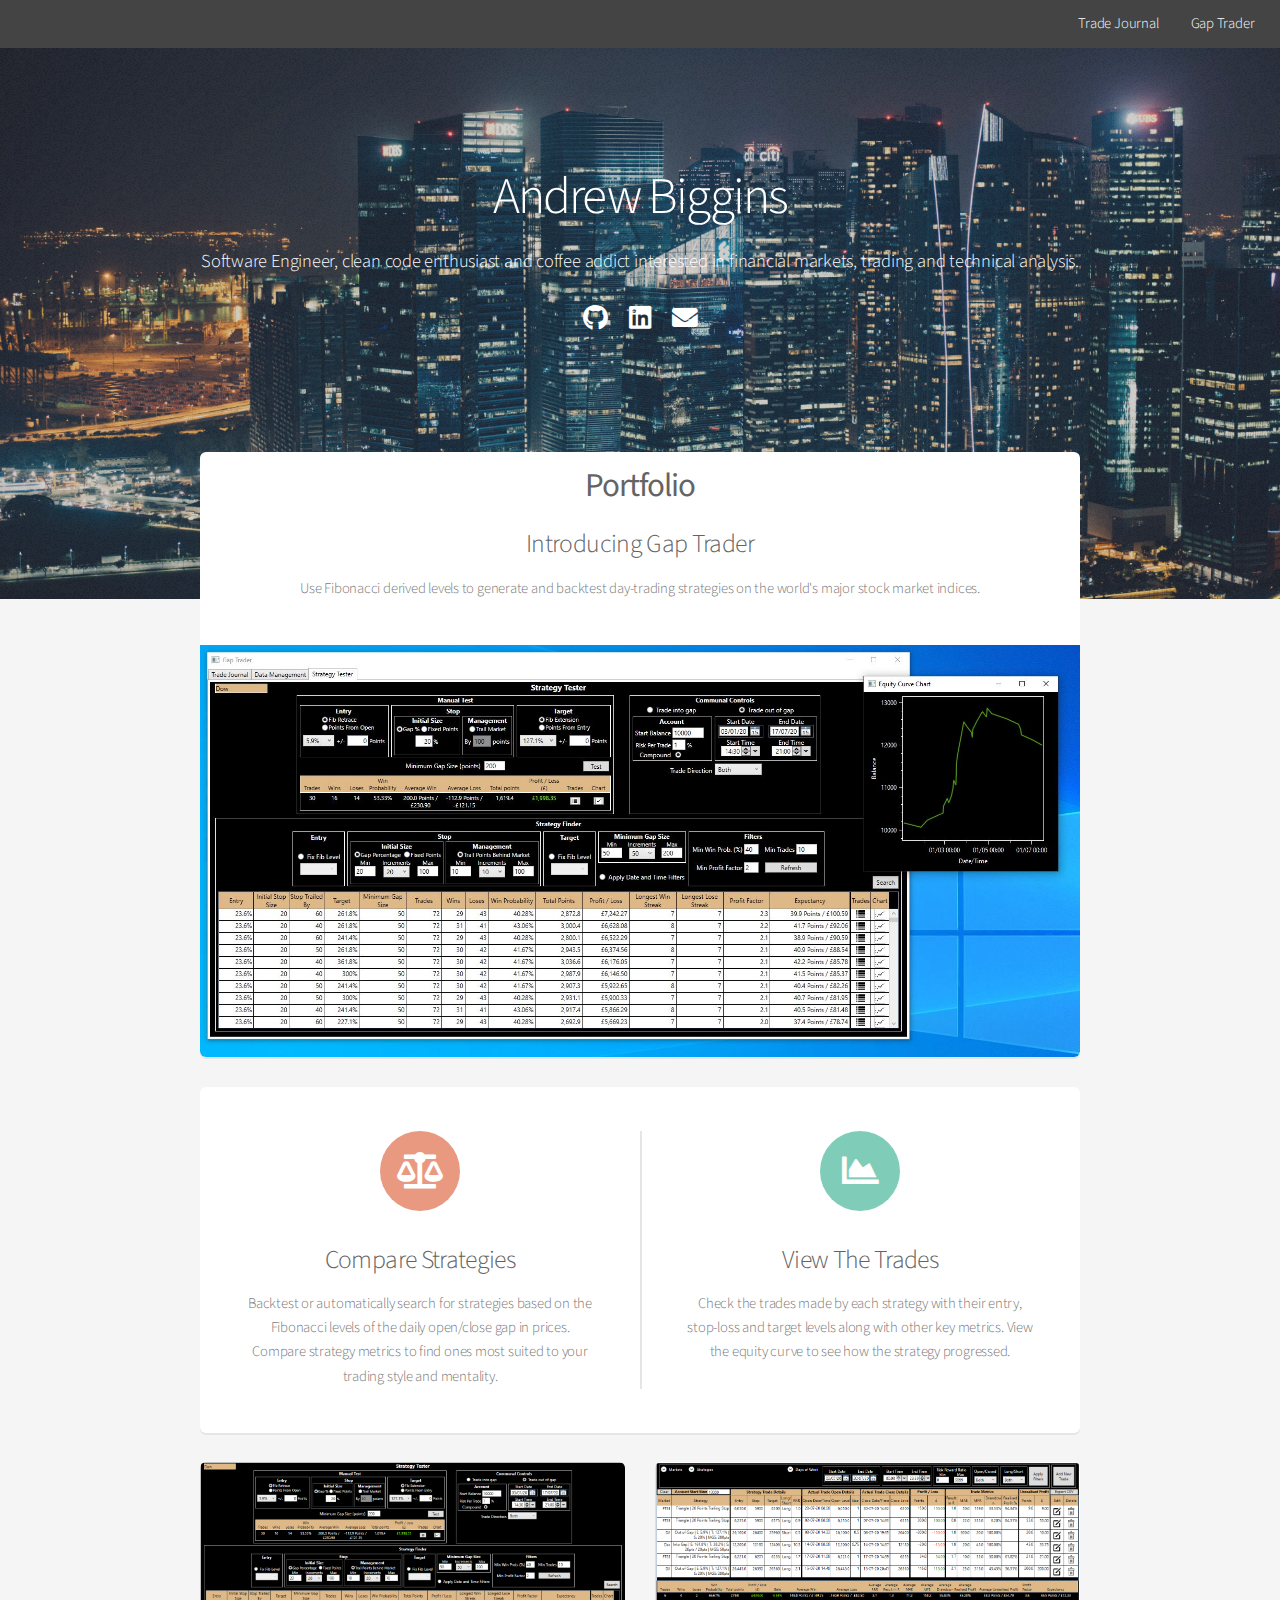
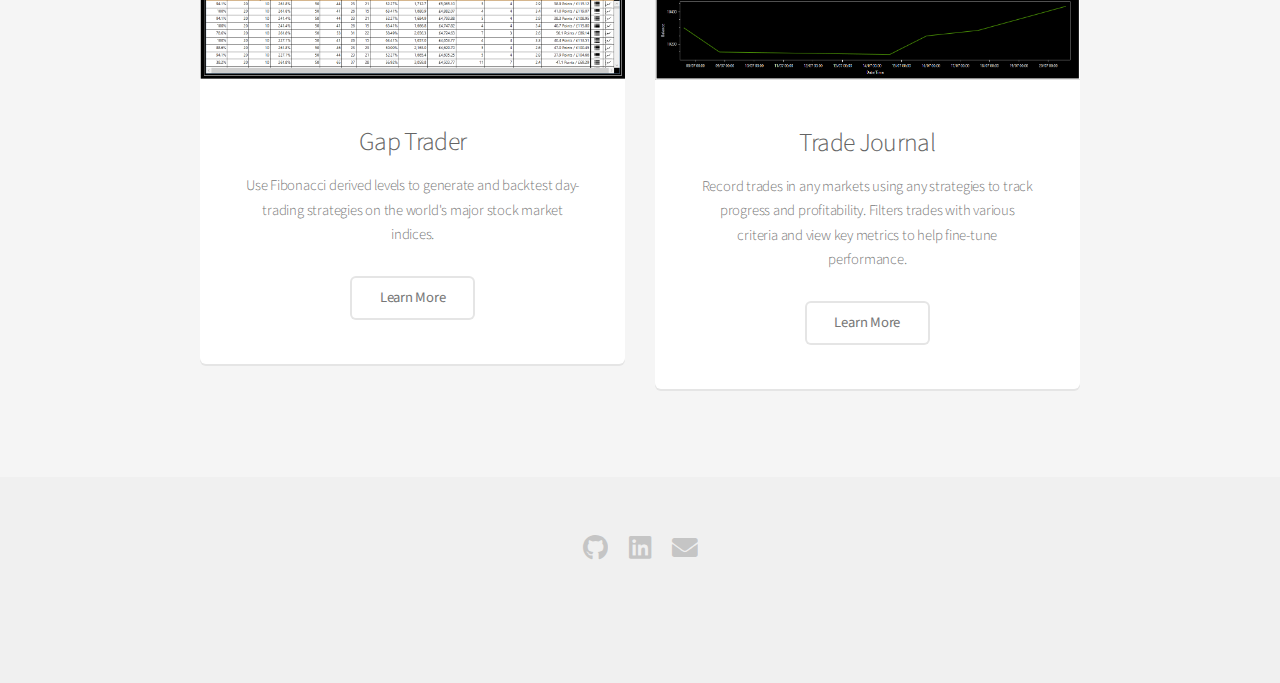
==== commit d4746877: "Test mobile video" ====
--- a/index.html
+++ b/index.html
@@ -26,7 +26,8 @@
 		<!-- Banner -->
 		<section id="banner">
 			<h2>Andrew Biggins</h2>
-			<p>Software Engineer</p>
+			<p>Software Engineer, clean code enthusiast and coffee addict interested in financial markets, trading and technical analysis.</p>
+			<p></p>
 			<ul class="icons">
 				<li><a href="https://github.com/Andrew-Biggins" class="icon brands fa-github"><span class="label">Github</span></a></li>
 				<li><a href="https://www.linkedin.com/in/andrew-biggins-3b00a3173/" class="icon brands fa-linkedin"><span class="label">Linkedin</span></a></li>
@@ -39,7 +40,7 @@
 
 			<section class="box special">
 				<header class="major">
-					<h2>Portfolio</h2>
+                    <h2><b>Portfolio</b></h2>
                 </header>
                     <h3>Introducing Gap Trader</h3>
                     <p>Use Fibonacci derived levels to generate and backtest day-trading strategies on the world's major stock market indices.</p>
@@ -52,12 +53,12 @@
 					<section>
 						<span class="icon solid major fa-balance-scale accent2"></span>
 						<h3>Compare Strategies</h3>
-						<p>Manually or automatically search for strategies based on the Fibonacci levels of the daily open/close gap in prices. Compare strategy metrics to find ones most suited to your trading style and mentality.</p>
+						<p>Backtest or automatically search for strategies based on the Fibonacci levels of the daily open/close gap in prices. Compare strategy metrics to find ones most suited to your trading style and mentality.</p>
 					</section>
 					<section>
 						<span class="icon solid major fa-chart-area accent3"></span>
-						<h3>Chart Progress</h3>
-						<p>View the equity curve generated by each strategy to track its progress and highlight any outlier gains or loses.</p>
+						<h3>View The Trades</h3>
+						<p>Check the trades made by each strategy with their entry, stop-loss and target levels along with other key metrics. View the equity curve to see how the strategy progressed.</p>
 					</section>
 				</div>
 				<!--<div class="features-row">
--- a/assets/css/main.css
+++ b/assets/css/main.css
@@ -2050,7 +2050,7 @@
 	}
 
 		header.major h2 {
-			margin: -1em 0 0 0;
+			margin: -1.5em 0 0 0;
 		}
 
 		header.major p {
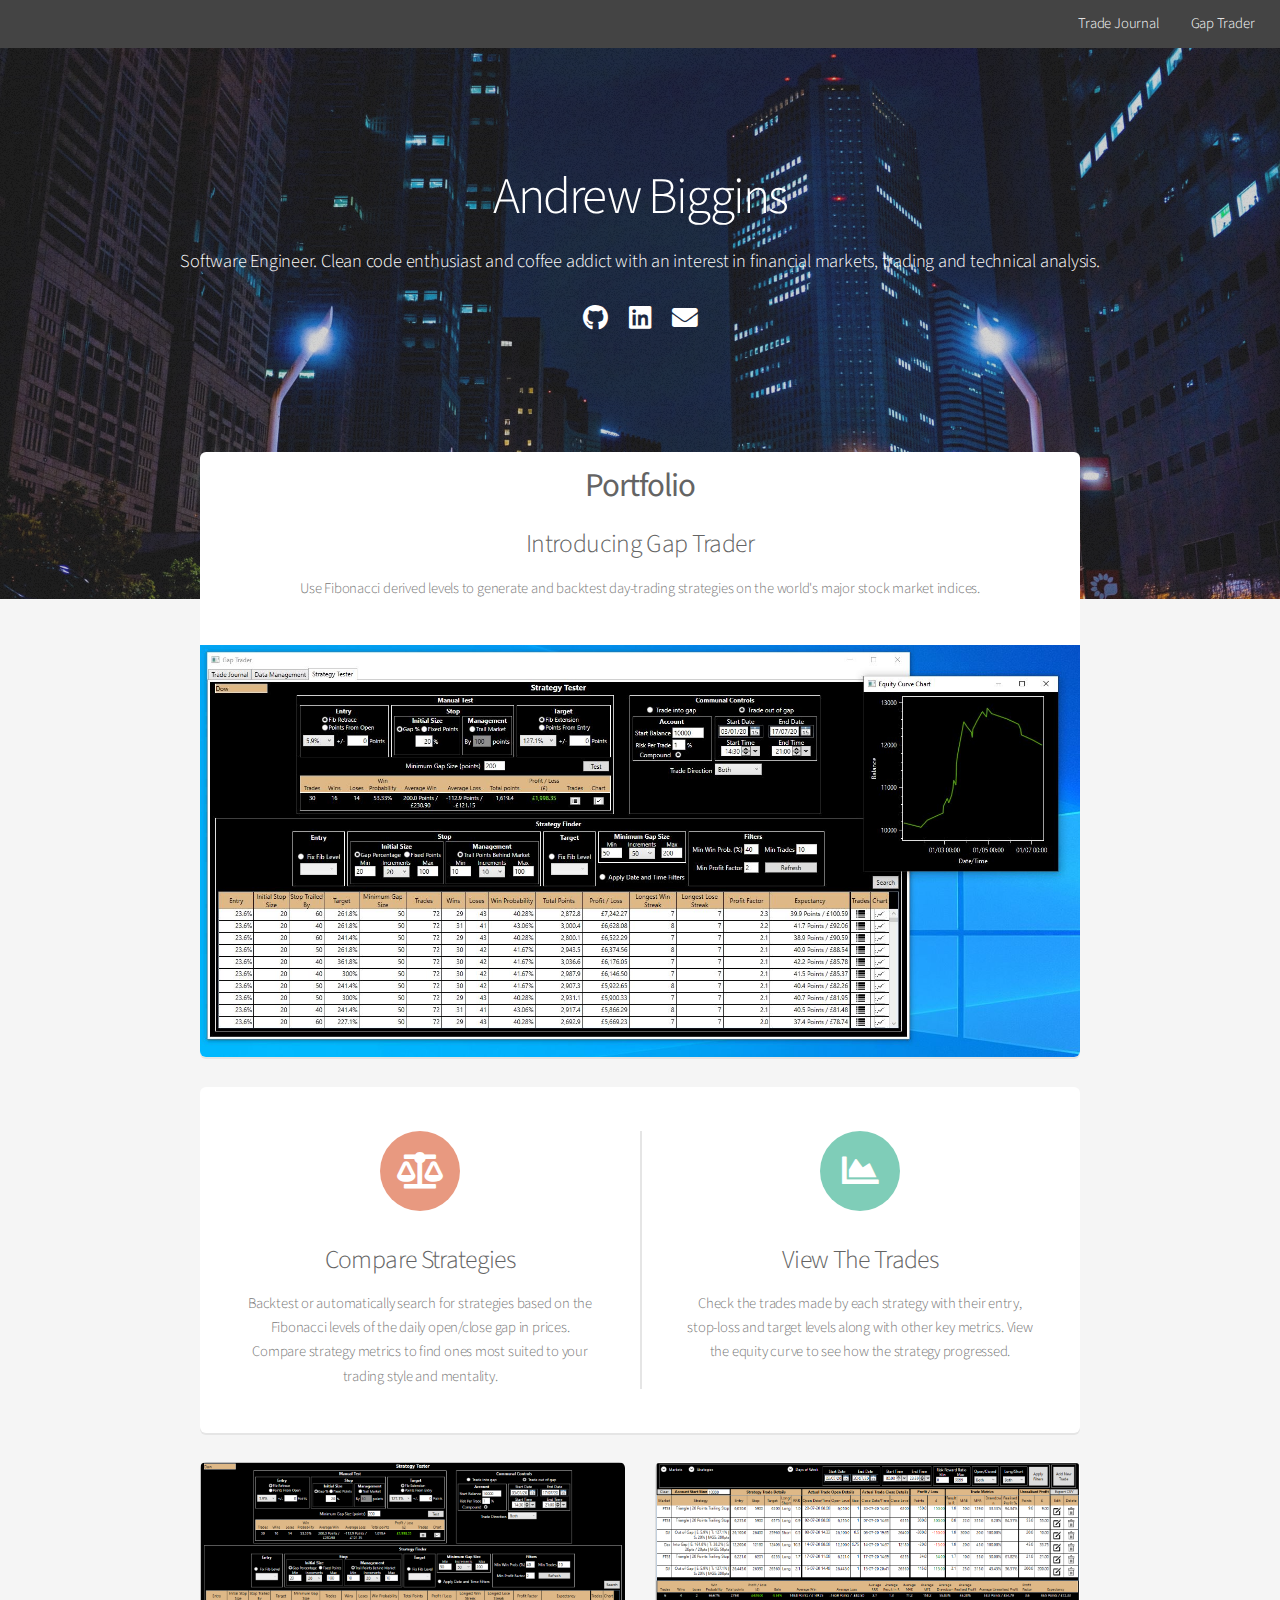
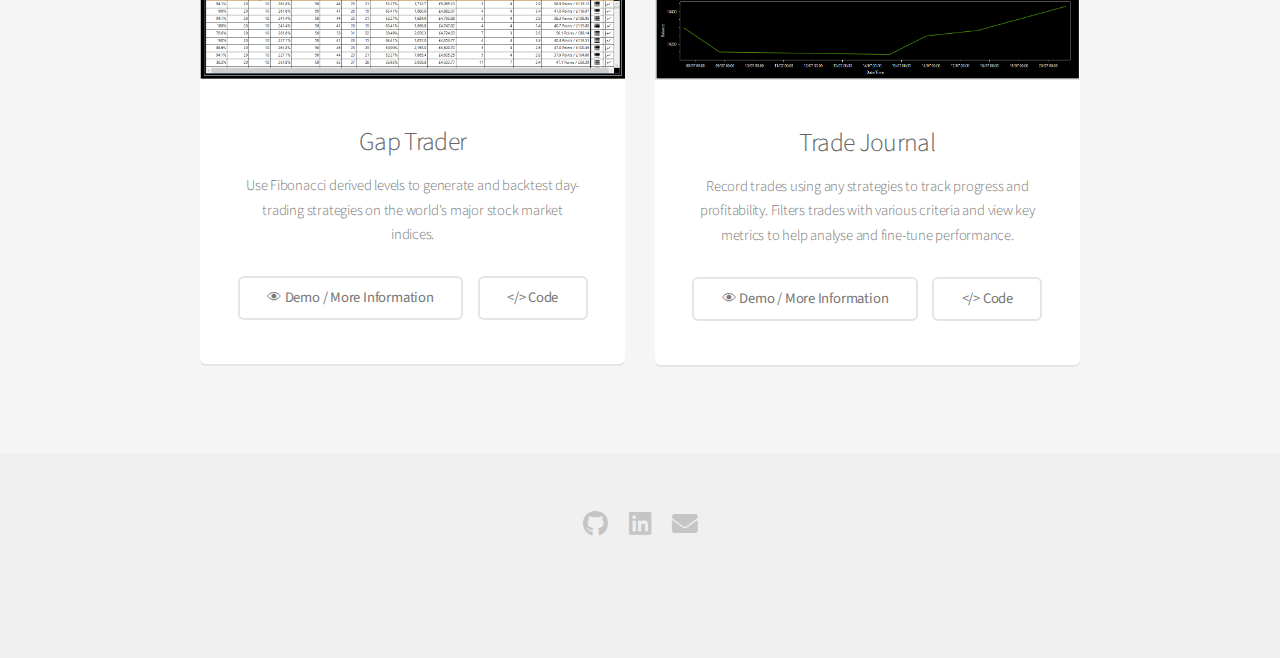
==== commit d77cbf76: "Added code buttons, changed banner image" ====
--- a/index.html
+++ b/index.html
@@ -26,7 +26,7 @@
 		<!-- Banner -->
 		<section id="banner">
 			<h2>Andrew Biggins</h2>
-			<p>Software Engineer, clean code enthusiast and coffee addict interested in financial markets, trading and technical analysis.</p>
+			<p>Software Engineer. Clean code enthusiast and coffee addict with an interest in financial markets, trading and technical analysis.</p>
 			<p></p>
 			<ul class="icons">
 				<li><a href="https://github.com/Andrew-Biggins" class="icon brands fa-github"><span class="label">Github</span></a></li>
@@ -83,7 +83,8 @@
 						<h3>Gap Trader</h3>
 						<p>Use Fibonacci derived levels to generate and backtest day-trading strategies on the world's major stock market indices.</p>
 						<ul class="actions special">
-							<li><a href="gapTrader.html" class="button alt">Learn More</a></li>
+							<li><a href="gapTrader.html" class="button alt">&#128065; Demo / More Information</a></li>
+                            <li><a href="https://github.com/Andrew-Biggins/GapTrader" target="_blank" class="button alt">&lt;/&gt; Code</a></li>
 						</ul>
 					</section>
 
@@ -93,9 +94,10 @@
 					<section class="box special">
 						<span class="image featured"><img src="images/TradeJournal.PNG" alt="" /></span>
 						<h3>Trade Journal</h3>
-						<p>Record trades in any markets using any strategies to track progress and profitability. Filters trades with various criteria and view key metrics to help fine-tune performance.</p>
+						<p>Record trades using any strategies to track progress and profitability. Filters trades with various criteria and view key metrics to help analyse and fine-tune performance.</p>
 						<ul class="actions special">
-							<li><a href="tradeJournal.html" class="button alt">Learn More</a></li>
+                            <li><a href="tradeJournal.html" class="button alt">&#128065; Demo / More Information</a></li>
+                            <li><a href="https://github.com/Andrew-Biggins/GapTrader" target="_blank" class="button alt">&lt;/&gt; Code</a></li>
 						</ul>
 					</section>
 
--- a/assets/css/main.css
+++ b/assets/css/main.css
@@ -3163,7 +3163,7 @@
 #banner {
 	background-attachment: scroll, fixed;
 	background-color: #666;
-	background-image: url("images/overlay.png"), url("../../images/chuttersnap-JH0wCegJsrQ-unsplash.jpg");
+	background-image: url("images/overlay.png"), url("../../images/takashi-watanabe-f2DL8oI-7N8-unsplash.jpg");
 	background-position: top left, center center;
 	background-repeat: repeat, no-repeat;
 	background-size: auto, cover;
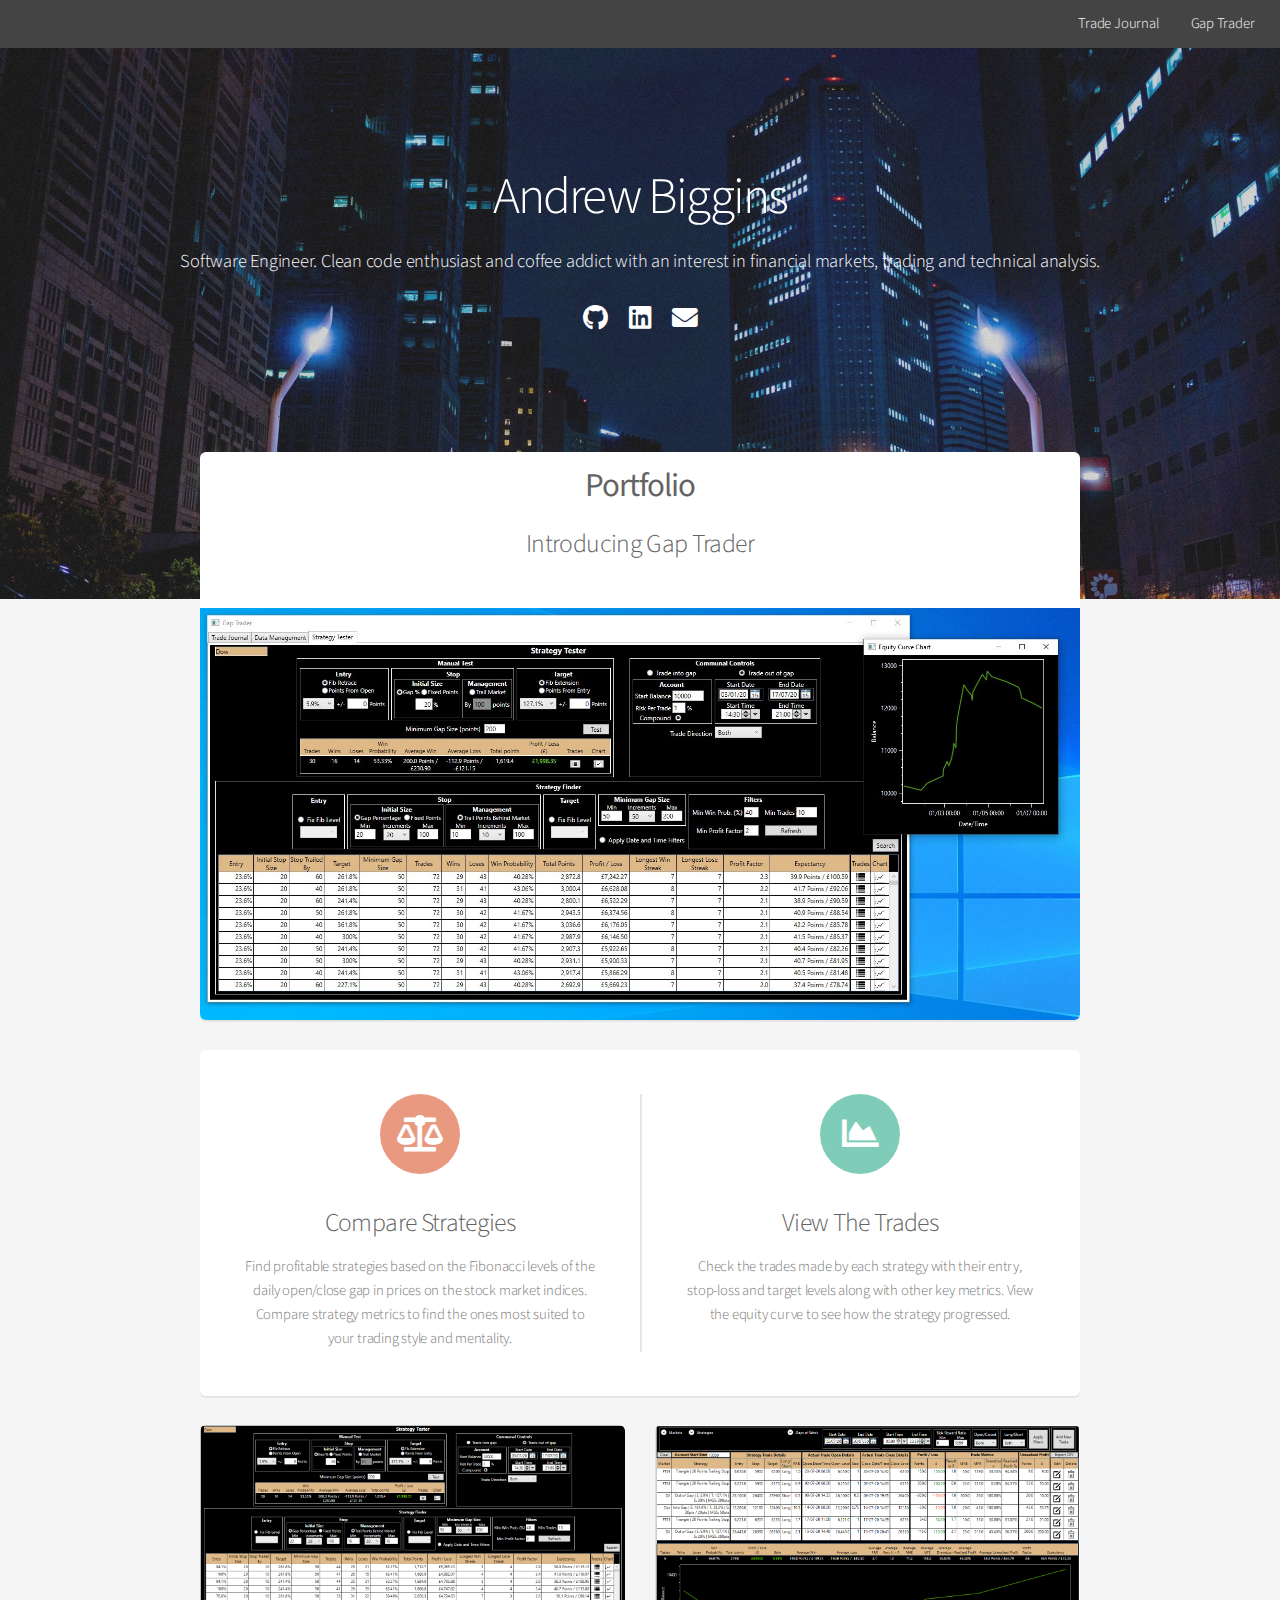
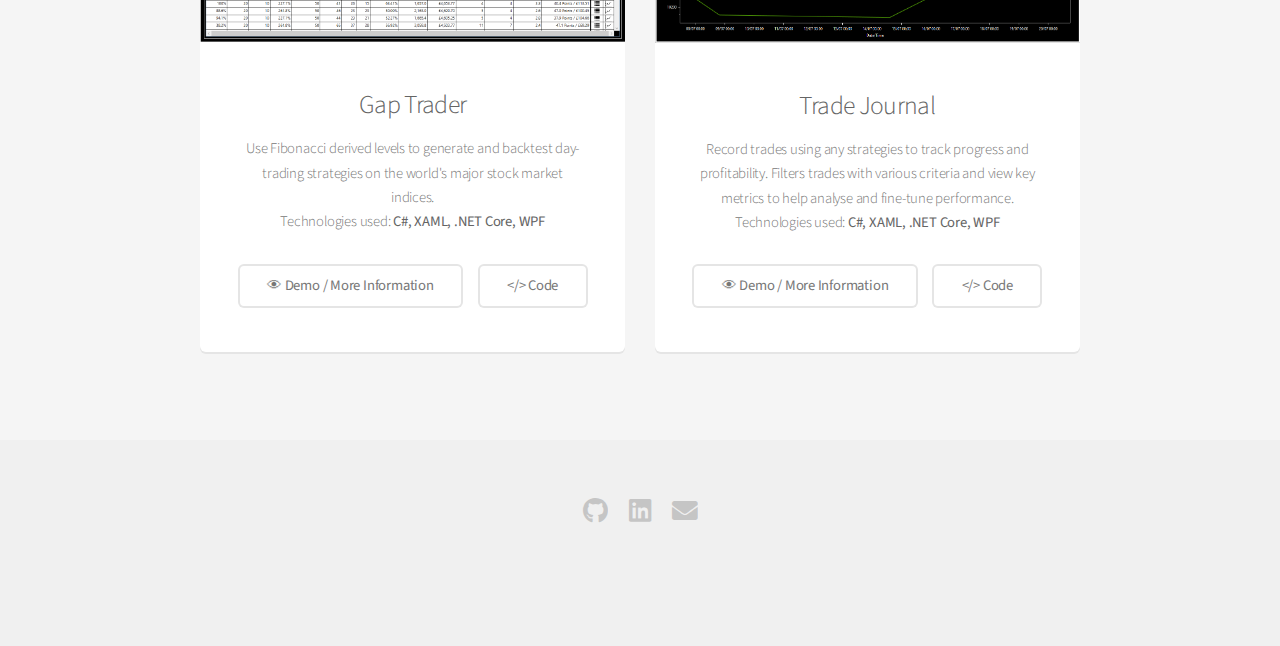
==== commit b8b4a5d3: "Changed demo video, added strayegy descriptions" ====
--- a/index.html
+++ b/index.html
@@ -43,7 +43,6 @@
                     <h2><b>Portfolio</b></h2>
                 </header>
                     <h3>Introducing Gap Trader</h3>
-                    <p>Use Fibonacci derived levels to generate and backtest day-trading strategies on the world's major stock market indices.</p>
 				
 				<span class="image featured"><img src="images/StrategyTester2.JPG" alt="" /></span>
 			</section>
@@ -53,7 +52,7 @@
 					<section>
 						<span class="icon solid major fa-balance-scale accent2"></span>
 						<h3>Compare Strategies</h3>
-						<p>Backtest or automatically search for strategies based on the Fibonacci levels of the daily open/close gap in prices. Compare strategy metrics to find ones most suited to your trading style and mentality.</p>
+						<p>Find profitable strategies based on the Fibonacci levels of the daily open/close gap in prices on the stock market indices. Compare strategy metrics to find the ones most suited to your trading style and mentality.</p>
 					</section>
 					<section>
 						<span class="icon solid major fa-chart-area accent3"></span>
@@ -81,7 +80,7 @@
 					<section class="box special">
 						<span class="image featured"><img src="images/StrategyTester.PNG" alt="" /></span>
 						<h3>Gap Trader</h3>
-						<p>Use Fibonacci derived levels to generate and backtest day-trading strategies on the world's major stock market indices.</p>
+						<p>Use Fibonacci derived levels to generate and backtest day-trading strategies on the world's major stock market indices.<br>Technologies used:<b> C#, XAML, .NET Core, WPF</b></p>
 						<ul class="actions special">
 							<li><a href="gapTrader.html" class="button alt">&#128065; Demo / More Information</a></li>
                             <li><a href="https://github.com/Andrew-Biggins/GapTrader" target="_blank" class="button alt">&lt;/&gt; Code</a></li>
@@ -94,7 +93,7 @@
 					<section class="box special">
 						<span class="image featured"><img src="images/TradeJournal.PNG" alt="" /></span>
 						<h3>Trade Journal</h3>
-						<p>Record trades using any strategies to track progress and profitability. Filters trades with various criteria and view key metrics to help analyse and fine-tune performance.</p>
+                        <p>Record trades using any strategies to track progress and profitability. Filters trades with various criteria and view key metrics to help analyse and fine-tune performance.<br>Technologies used:<b> C#, XAML, .NET Core, WPF</b></p>
 						<ul class="actions special">
                             <li><a href="tradeJournal.html" class="button alt">&#128065; Demo / More Information</a></li>
                             <li><a href="https://github.com/Andrew-Biggins/GapTrader" target="_blank" class="button alt">&lt;/&gt; Code</a></li>
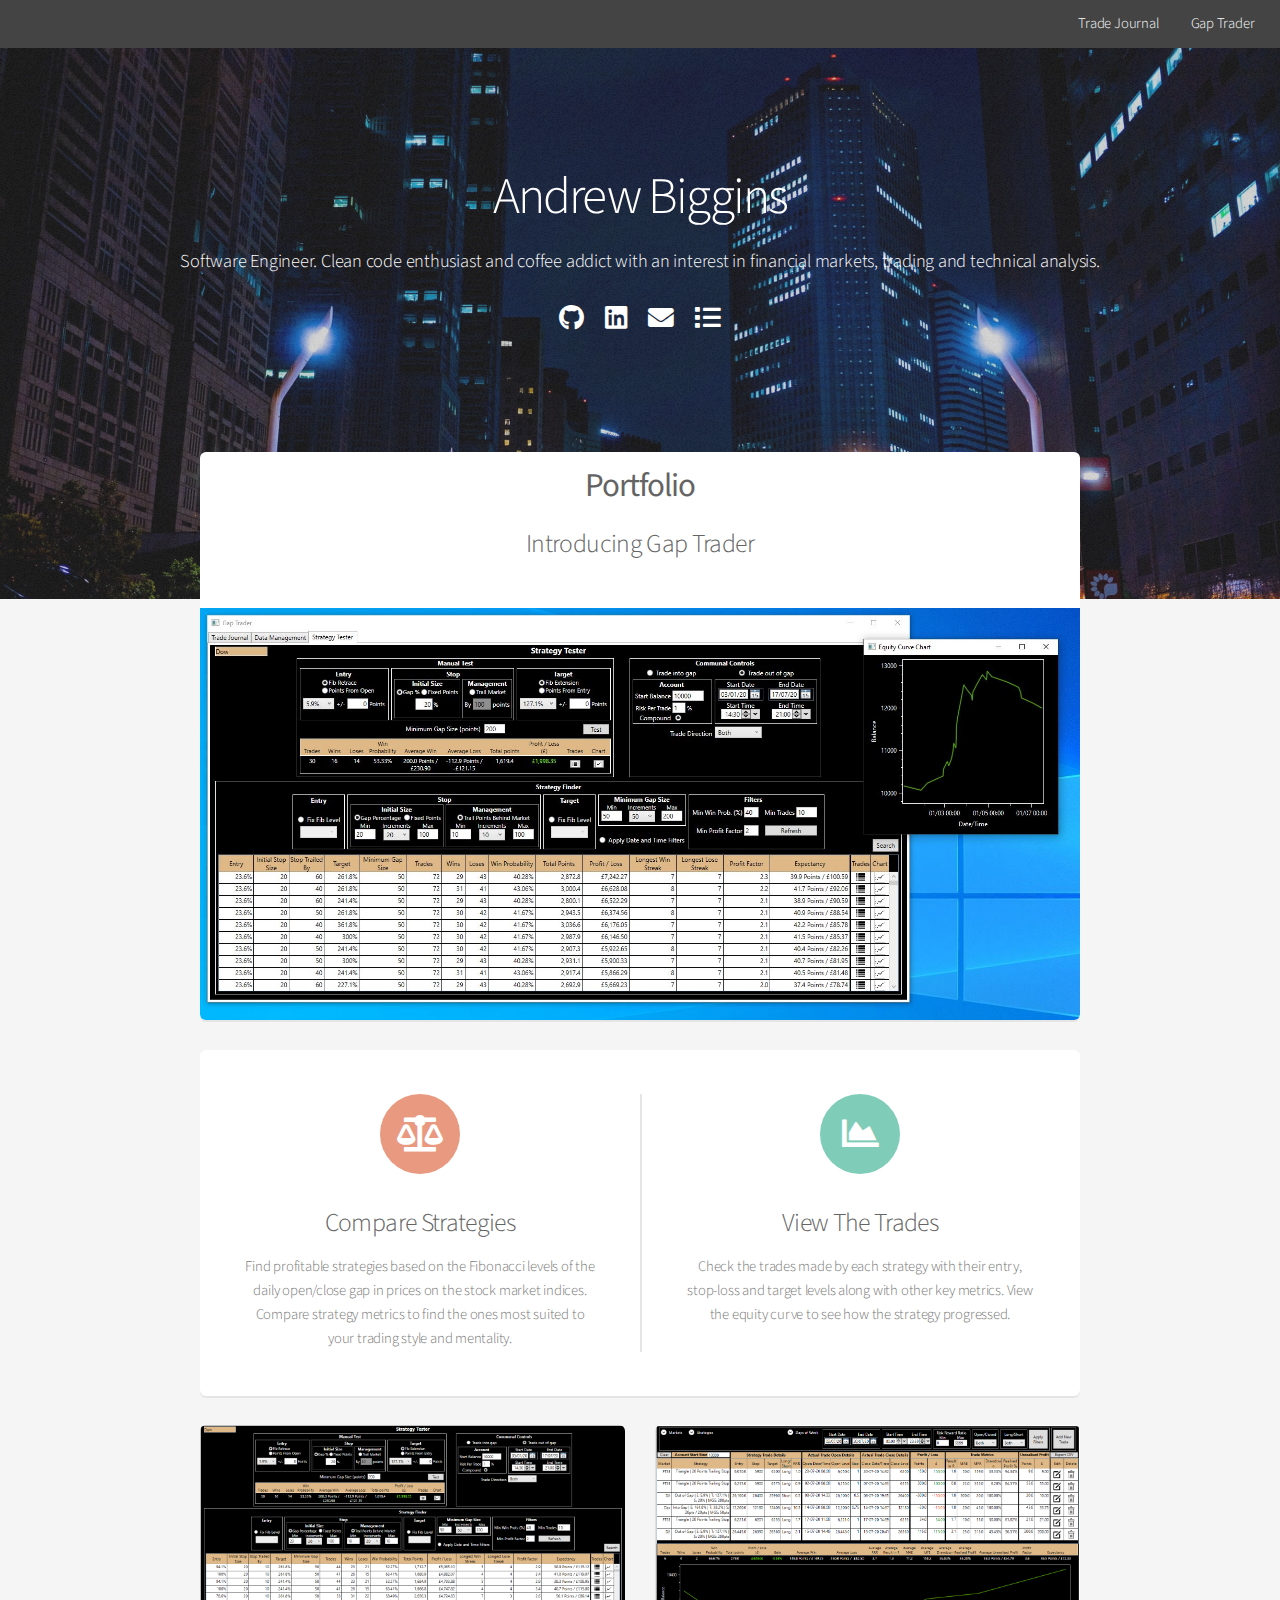
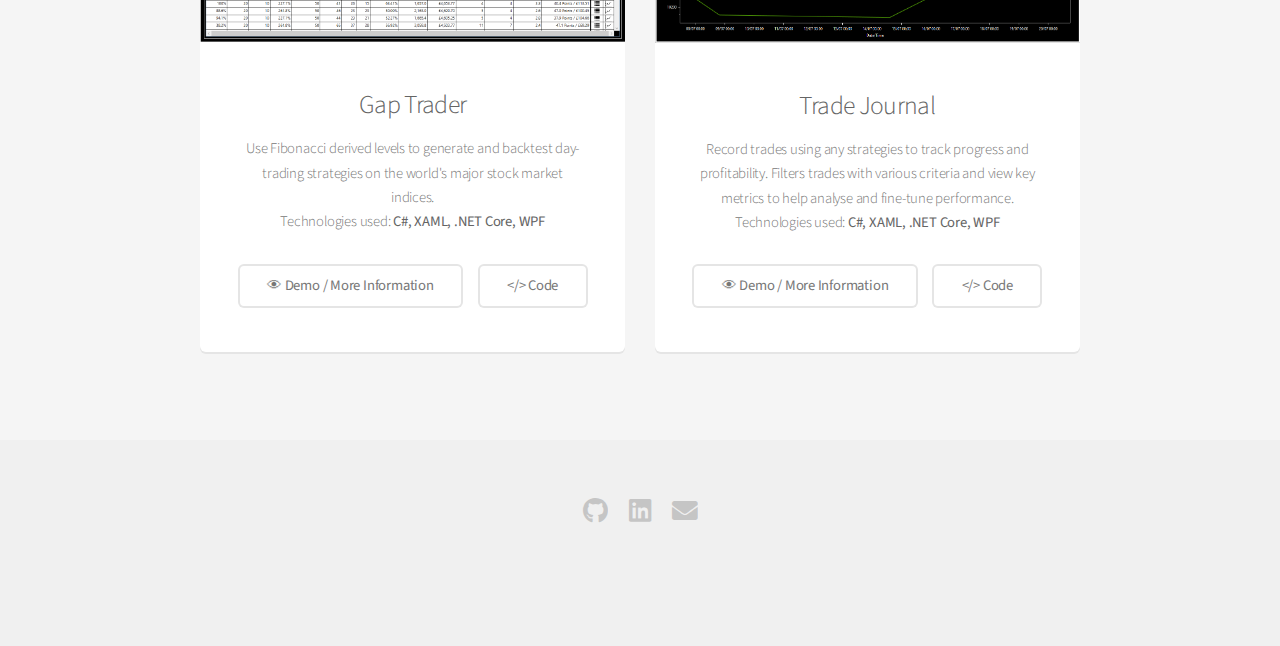
==== commit dd9a97bd: "Added gap trader data management details" ====
--- a/index.html
+++ b/index.html
@@ -27,11 +27,11 @@
 		<section id="banner">
 			<h2>Andrew Biggins</h2>
 			<p>Software Engineer. Clean code enthusiast and coffee addict with an interest in financial markets, trading and technical analysis.</p>
-			<p></p>
 			<ul class="icons">
-				<li><a href="https://github.com/Andrew-Biggins" class="icon brands fa-github"><span class="label">Github</span></a></li>
-				<li><a href="https://www.linkedin.com/in/andrew-biggins-3b00a3173/" class="icon brands fa-linkedin"><span class="label">Linkedin</span></a></li>
-				<li><a href="mailto:andrewbiggins@live.co.uk" class="icon solid fa-envelope"><span class="label">Email</span></a></li>
+				<li><a href="https://github.com/Andrew-Biggins" target="_blank" class="icon brands fa-github"><span class="label">Github</span></a></li>
+				<li><a href="https://www.linkedin.com/in/andrew-biggins-3b00a3173/" target="_blank" class="icon brands fa-linkedin"><span class="label">Linkedin</span></a></li>
+				<li><a href="mailto:andrewbiggins@live.co.uk" target="_blank" class="icon solid fa-envelope"><span class="label">Email</span></a></li>
+				<li><a href="Andrew Biggins CV July 2020.pdf" target="_blank" class="icon solid fa-list"><span class="label">CV</span></a></li>
 			</ul>
 		</section>
 
@@ -108,9 +108,9 @@
 		<!-- Footer -->
 		<footer id="footer">
 			<ul class="icons">
-				<li><a href="https://github.com/Andrew-Biggins" class="icon brands fa-github"><span class="label">Github</span></a></li>
-				<li><a href="#" class="icon brands fa-linkedin"><span class="label">Linkedin</span></a></li>
-				<li><a href="mailto:andrewbiggins@live.co.uk" class="icon solid fa-envelope"><span class="label">Email</span></a></li>
+				<li><a href="https://github.com/Andrew-Biggins" target="_blank" class="icon brands fa-github"><span class="label">Github</span></a></li>
+				<li><a href="https://www.linkedin.com/in/andrew-biggins-3b00a3173/" target="_blank" class="icon brands fa-linkedin"><span class="label">Linkedin</span></a></li>
+				<li><a href="mailto:andrewbiggins@live.co.uk" target="_blank" class="icon solid fa-envelope"><span class="label">Email</span></a></li>
 			</ul>
 		</footer>
 
--- a/assets/css/main.css
+++ b/assets/css/main.css
@@ -3757,7 +3757,7 @@
 			}
 
 				#main > header {
-					margin: 0 2em 1.5em 2em;
+					margin: 0 12em 1.5em 2em;
 				}
 
 					#main > header h2 {
@@ -3849,7 +3849,7 @@
 			.box {
 				border-radius: 0;
 				box-shadow: none;
-				margin: 1em 0 0 0;
+				margin: 0 0 0 0;
 				padding: 3em 1em !important;
 			}
 
@@ -3875,7 +3875,7 @@
 
 					.box .image.featured:last-child {
 						margin-bottom: -3em;
-						margin-top: 3em;
+						margin-top: 1em;
 					}
 
 		/* Banner */
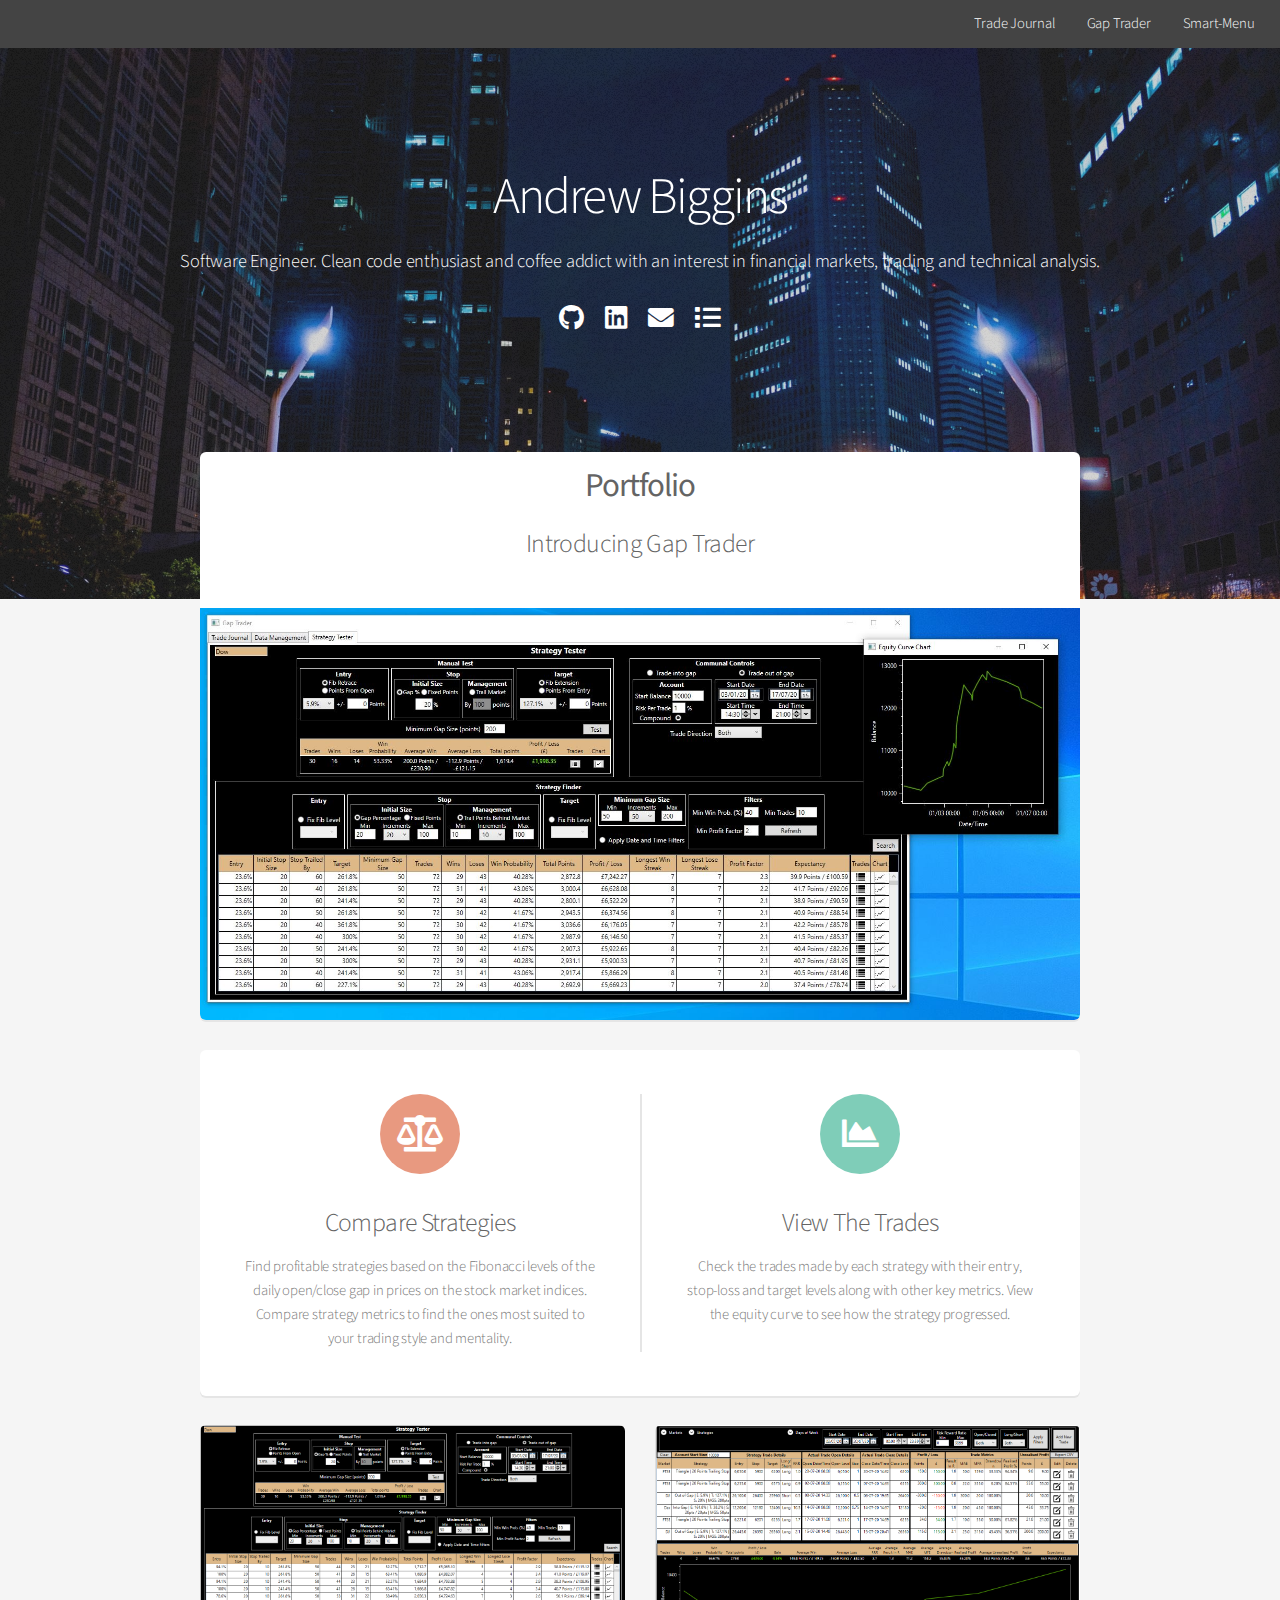
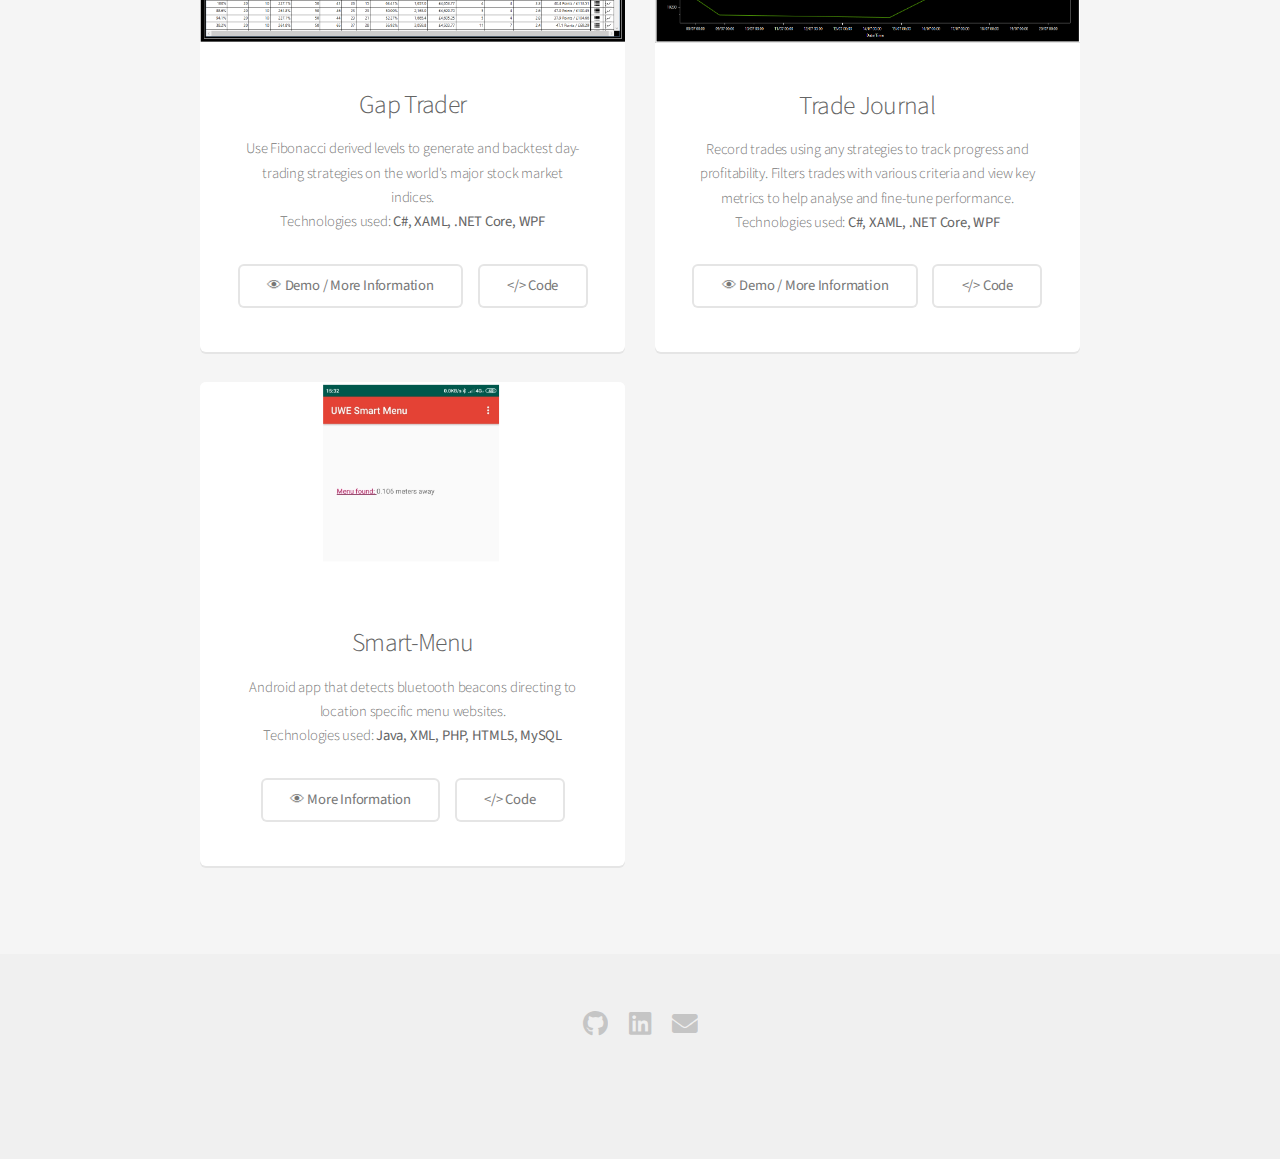
==== commit 7551e554: "Added Smart-Menu" ====
--- a/index.html
+++ b/index.html
@@ -18,6 +18,7 @@
                 <ul>
                     <li><a href="tradeJournal.html">Trade Journal</a></li>
                     <li><a href="gapTrader.html">Gap Trader</a></li>
+                    <li><a href="smart-menu.html">Smart-Menu</a></li>
                 </ul>
             </nav>
         </header>
@@ -60,19 +61,7 @@
 						<p>Check the trades made by each strategy with their entry, stop-loss and target levels along with other key metrics. View the equity curve to see how the strategy progressed.</p>
 					</section>
 				</div>
-				<!--<div class="features-row">
-				<section>
-					<span class="icon solid major fa-cloud accent4"></span>
-					<h3>Sed feugiat</h3>
-					<p>Integer volutpat ante et accumsan commophasellus sed aliquam feugiat lorem aliquet ut enim rutrum phasellus iaculis accumsan dolore magna aliquam veroeros.</p>
-				</section>
-				<section>
-					<span class="icon solid major fa-lock accent5"></span>
-					<h3>Enim phasellus</h3>
-					<p>Integer volutpat ante et accumsan commophasellus sed aliquam feugiat lorem aliquet ut enim rutrum phasellus iaculis accumsan dolore magna aliquam veroeros.</p>
-				</section>
-			</div>-->
-			</section>
+            </section>
 
 			<div class="row">
 				<div class="col-6 col-12-narrower">
@@ -83,27 +72,41 @@
 						<p>Use Fibonacci derived levels to generate and backtest day-trading strategies on the world's major stock market indices.<br>Technologies used:<b> C#, XAML, .NET Core, WPF</b></p>
 						<ul class="actions special">
 							<li><a href="gapTrader.html" class="button alt">&#128065; Demo / More Information</a></li>
-                            <li><a href="https://github.com/Andrew-Biggins/GapTrader" target="_blank" class="button alt">&lt;/&gt; Code</a></li>
+							<li><a href="https://github.com/Andrew-Biggins/GapTrader" target="_blank" class="button alt">&lt;/&gt; Code</a></li>
 						</ul>
 					</section>
+				</div>
 
-				</div>
 				<div class="col-6 col-12-narrower">
 
 					<section class="box special">
 						<span class="image featured"><img src="images/TradeJournal.PNG" alt="" /></span>
 						<h3>Trade Journal</h3>
-                        <p>Record trades using any strategies to track progress and profitability. Filters trades with various criteria and view key metrics to help analyse and fine-tune performance.<br>Technologies used:<b> C#, XAML, .NET Core, WPF</b></p>
+						<p>Record trades using any strategies to track progress and profitability. Filters trades with various criteria and view key metrics to help analyse and fine-tune performance.<br>Technologies used:<b> C#, XAML, .NET Core, WPF</b></p>
 						<ul class="actions special">
-                            <li><a href="tradeJournal.html" class="button alt">&#128065; Demo / More Information</a></li>
-                            <li><a href="https://github.com/Andrew-Biggins/GapTrader" target="_blank" class="button alt">&lt;/&gt; Code</a></li>
+							<li><a href="tradeJournal.html" class="button alt">&#128065; Demo / More Information</a></li>
+							<li><a href="https://github.com/Andrew-Biggins/GapTrader" target="_blank" class="button alt">&lt;/&gt; Code</a></li>
 						</ul>
 					</section>
+				</div>
 
+				<div class="row">
+					<div class="col-6 col-12-narrower">
+
+						<section class="box special">
+							<span class="image featured"><img src="images/Smart-menu.PNG" width="500" alt="" /></span>
+							<h3>Smart-Menu</h3>
+							<p>Android app that detects bluetooth beacons directing to location specific menu websites.<br>Technologies used:<b> Java, XML, PHP, HTML5, MySQL</b></p>
+                            <ul class="actions special">
+                                <li><a href="smart-menu.html" class="button alt">&#128065; More Information</a></li>
+                                <li><a href="https://github.com/Andrew-Biggins/Smart-menu" target="_blank" class="button alt">&lt;/&gt; Code</a></li>
+                            </ul>
+                        </section>
+
+                    </div>
 				</div>
-			</div>
 
-		</section>
+</section>
 
 		<!-- Footer -->
 		<footer id="footer">
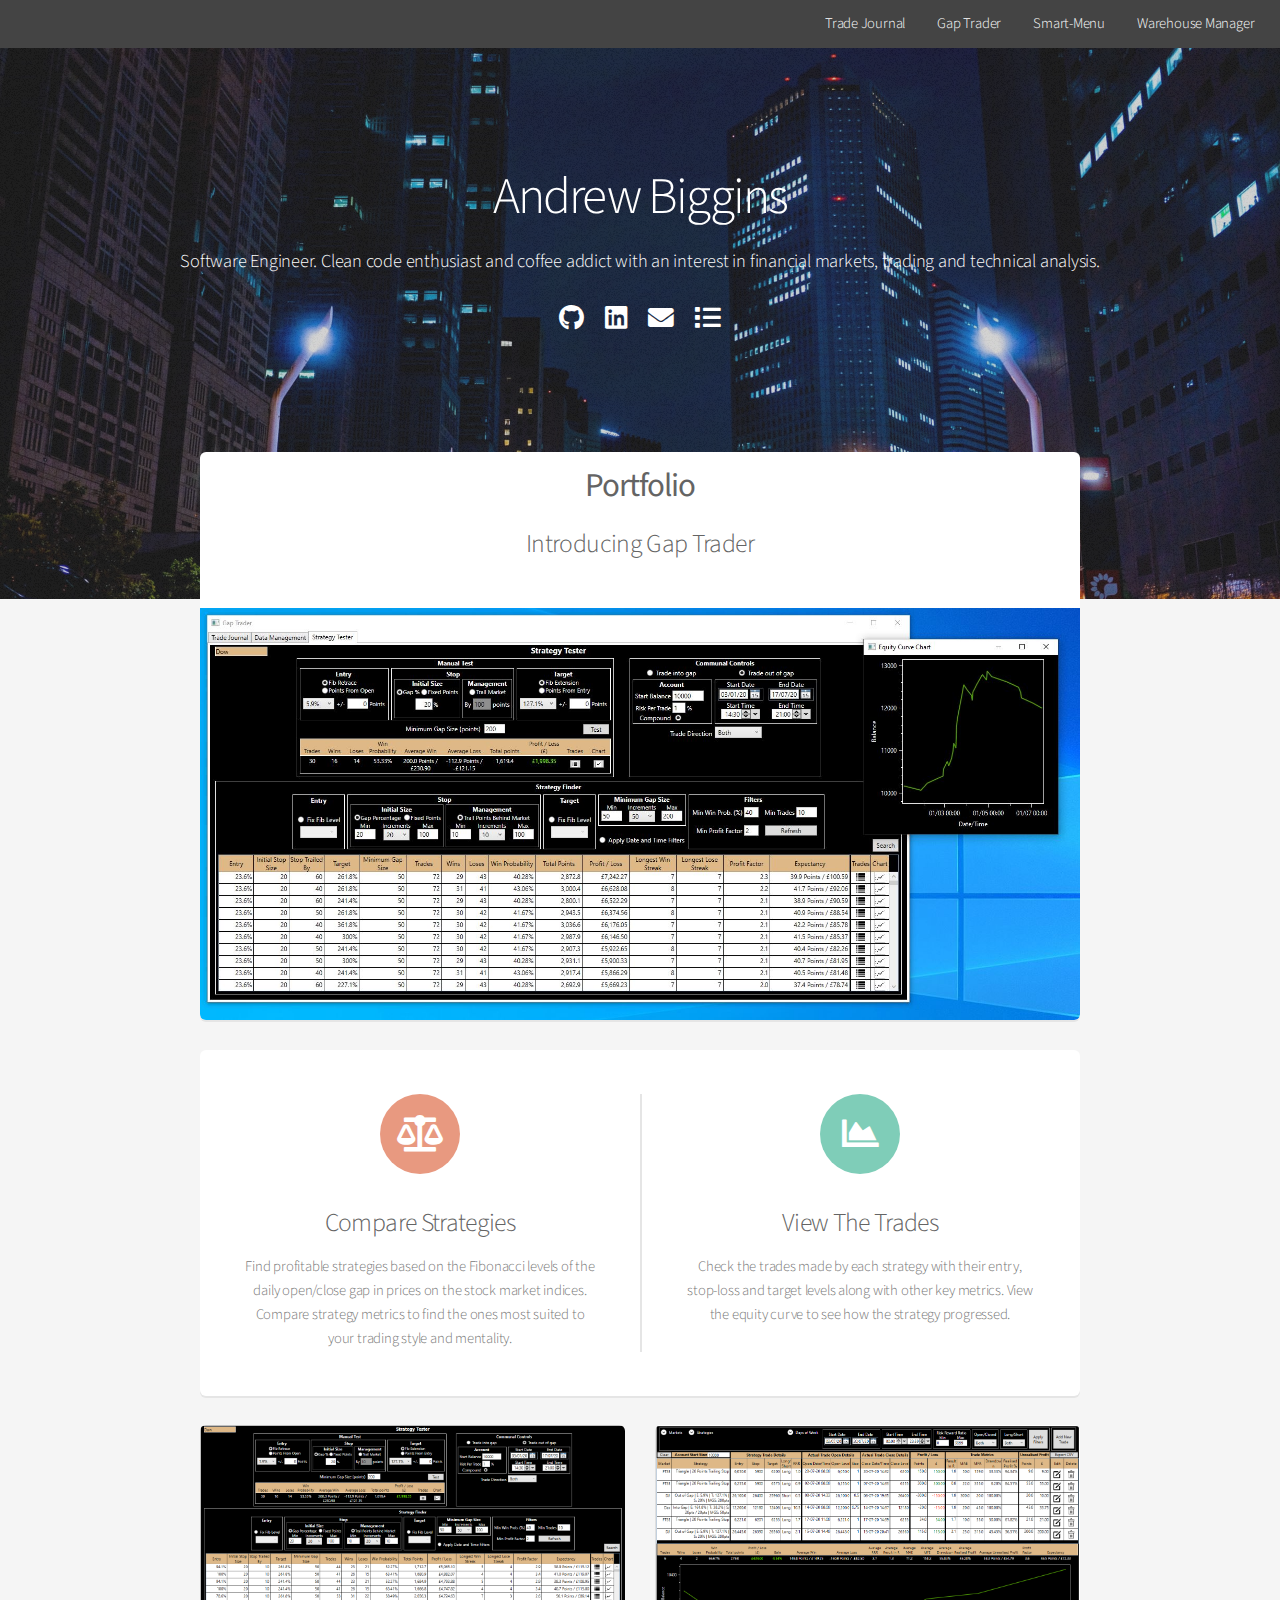
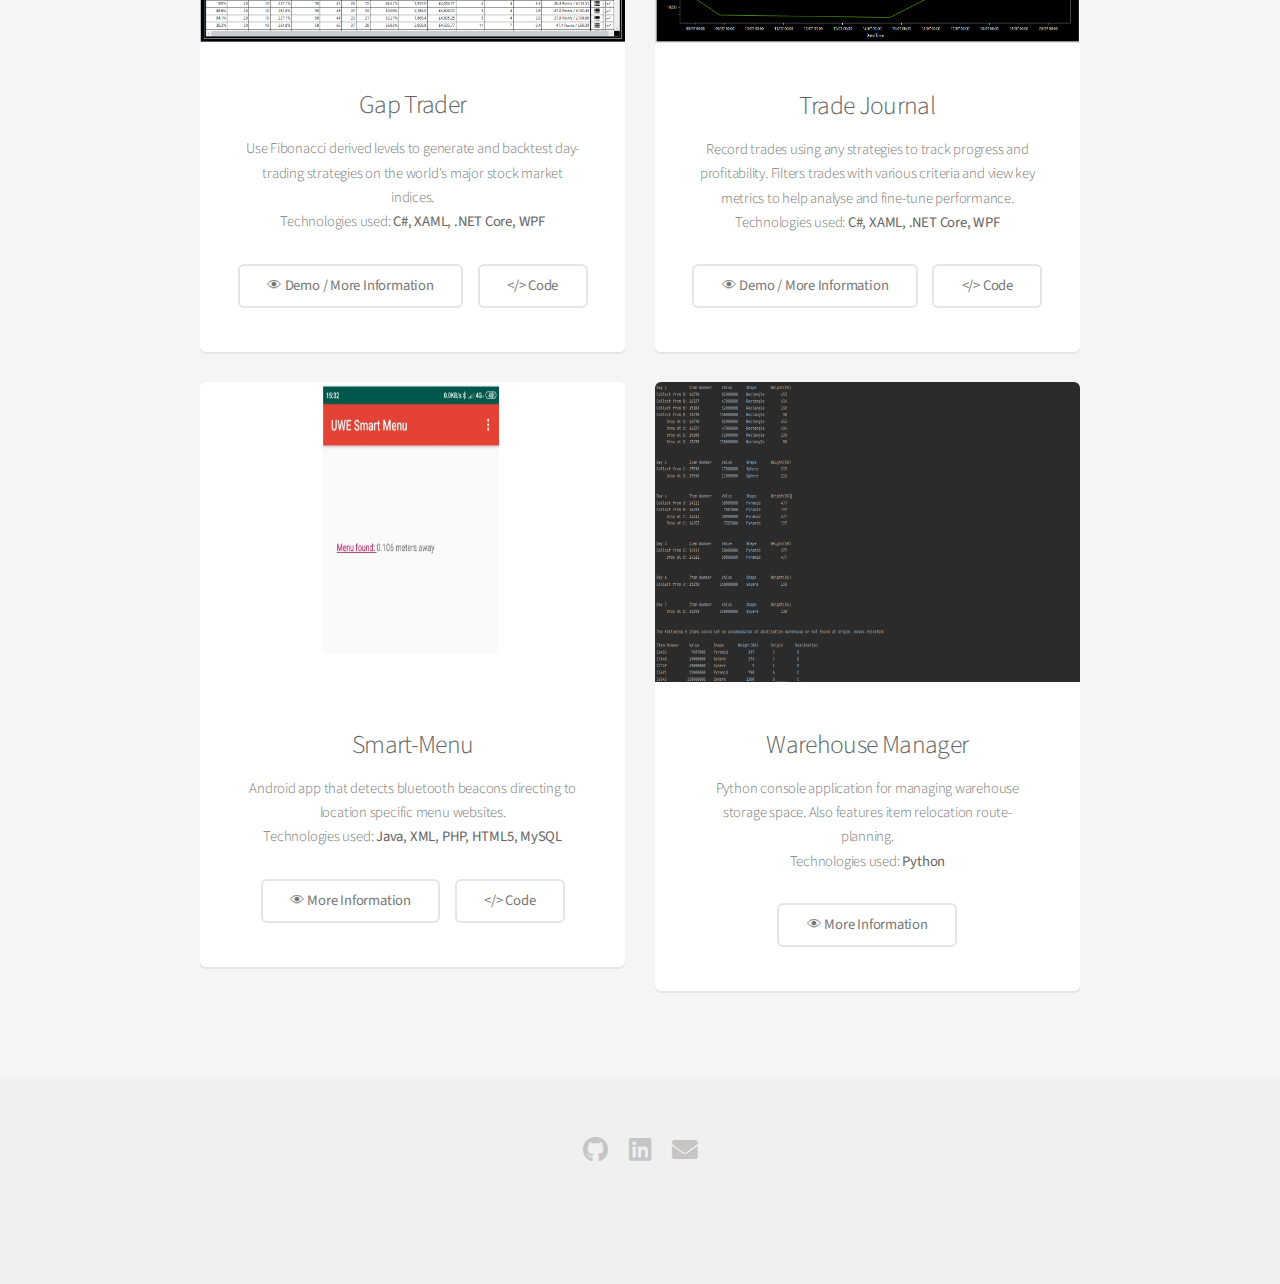
==== commit 0283b058: "Added Warehouse Manager" ====
--- a/index.html
+++ b/index.html
@@ -2,101 +2,102 @@
 
 <html>
 <head>
-	<title>Andrew Biggins</title>
-	<meta charset="utf-8" />
-	<meta name="viewport" content="width=device-width, initial-scale=1, user-scalable=no" />
-	<link rel="stylesheet" href="assets/css/main.css" />
+    <title>Andrew Biggins</title>
+    <meta charset="utf-8" />
+    <meta name="viewport" content="width=device-width, initial-scale=1, user-scalable=no" />
+    <link rel="stylesheet" href="assets/css/main.css" />
 </head>
 
 
 <body class="landing is-preload">
-	<div id="page-wrapper">
+    <div id="page-wrapper">
 
-		<!-- Header -->
+        <!-- Header -->
         <header id="header">
             <nav id="nav">
                 <ul>
                     <li><a href="tradeJournal.html">Trade Journal</a></li>
                     <li><a href="gapTrader.html">Gap Trader</a></li>
                     <li><a href="smart-menu.html">Smart-Menu</a></li>
+                    <li><a href="warehouseManager.html">Warehouse Manager</a></li>
                 </ul>
             </nav>
         </header>
 
 
-		<!-- Banner -->
-		<section id="banner">
-			<h2>Andrew Biggins</h2>
-			<p>Software Engineer. Clean code enthusiast and coffee addict with an interest in financial markets, trading and technical analysis.</p>
-			<ul class="icons">
-				<li><a href="https://github.com/Andrew-Biggins" target="_blank" class="icon brands fa-github"><span class="label">Github</span></a></li>
-				<li><a href="https://www.linkedin.com/in/andrew-biggins-3b00a3173/" target="_blank" class="icon brands fa-linkedin"><span class="label">Linkedin</span></a></li>
-				<li><a href="mailto:andrewbiggins@live.co.uk" target="_blank" class="icon solid fa-envelope"><span class="label">Email</span></a></li>
-				<li><a href="Andrew Biggins CV July 2020.pdf" target="_blank" class="icon solid fa-list"><span class="label">CV</span></a></li>
-			</ul>
-		</section>
+        <!-- Banner -->
+        <section id="banner">
+            <h2>Andrew Biggins</h2>
+            <p>Software Engineer. Clean code enthusiast and coffee addict with an interest in financial markets, trading and technical analysis.</p>
+            <ul class="icons">
+                <li><a href="https://github.com/Andrew-Biggins" target="_blank" class="icon brands fa-github"><span class="label">Github</span></a></li>
+                <li><a href="https://www.linkedin.com/in/andrew-biggins-3b00a3173/" target="_blank" class="icon brands fa-linkedin"><span class="label">Linkedin</span></a></li>
+                <li><a href="mailto:andrewbiggins@live.co.uk" target="_blank" class="icon solid fa-envelope"><span class="label">Email</span></a></li>
+                <li><a href="Andrew Biggins CV July 2020.pdf" target="_blank" class="icon solid fa-list"><span class="label">CV</span></a></li>
+            </ul>
+        </section>
 
-		<!-- Main -->
-		<section id="main" class="container">
+        <!-- Main -->
+        <section id="main" class="container">
 
-			<section class="box special">
-				<header class="major">
+            <section class="box special">
+                <header class="major">
                     <h2><b>Portfolio</b></h2>
                 </header>
-                    <h3>Introducing Gap Trader</h3>
-				
-				<span class="image featured"><img src="images/StrategyTester2.JPG" alt="" /></span>
-			</section>
+                <h3>Introducing Gap Trader</h3>
 
-			<section class="box special features">
-				<div class="features-row">
-					<section>
-						<span class="icon solid major fa-balance-scale accent2"></span>
-						<h3>Compare Strategies</h3>
-						<p>Find profitable strategies based on the Fibonacci levels of the daily open/close gap in prices on the stock market indices. Compare strategy metrics to find the ones most suited to your trading style and mentality.</p>
-					</section>
-					<section>
-						<span class="icon solid major fa-chart-area accent3"></span>
-						<h3>View The Trades</h3>
-						<p>Check the trades made by each strategy with their entry, stop-loss and target levels along with other key metrics. View the equity curve to see how the strategy progressed.</p>
-					</section>
-				</div>
+                <span class="image featured"><img src="images/StrategyTester2.JPG" alt="" /></span>
             </section>
 
-			<div class="row">
-				<div class="col-6 col-12-narrower">
+            <section class="box special features">
+                <div class="features-row">
+                    <section>
+                        <span class="icon solid major fa-balance-scale accent2"></span>
+                        <h3>Compare Strategies</h3>
+                        <p>Find profitable strategies based on the Fibonacci levels of the daily open/close gap in prices on the stock market indices. Compare strategy metrics to find the ones most suited to your trading style and mentality.</p>
+                    </section>
+                    <section>
+                        <span class="icon solid major fa-chart-area accent3"></span>
+                        <h3>View The Trades</h3>
+                        <p>Check the trades made by each strategy with their entry, stop-loss and target levels along with other key metrics. View the equity curve to see how the strategy progressed.</p>
+                    </section>
+                </div>
+            </section>
 
-					<section class="box special">
-						<span class="image featured"><img src="images/StrategyTester.PNG" alt="" /></span>
-						<h3>Gap Trader</h3>
-						<p>Use Fibonacci derived levels to generate and backtest day-trading strategies on the world's major stock market indices.<br>Technologies used:<b> C#, XAML, .NET Core, WPF</b></p>
-						<ul class="actions special">
-							<li><a href="gapTrader.html" class="button alt">&#128065; Demo / More Information</a></li>
-							<li><a href="https://github.com/Andrew-Biggins/GapTrader" target="_blank" class="button alt">&lt;/&gt; Code</a></li>
-						</ul>
-					</section>
-				</div>
+            <div class="row">
+                <div class="col-6 col-12-narrower">
 
-				<div class="col-6 col-12-narrower">
+                    <section class="box special">
+                        <span class="image featured"><img src="images/StrategyTester.PNG" alt="" /></span>
+                        <h3>Gap Trader</h3>
+                        <p>Use Fibonacci derived levels to generate and backtest day-trading strategies on the world's major stock market indices.<br>Technologies used:<b> C#, XAML, .NET Core, WPF</b></p>
+                        <ul class="actions special">
+                            <li><a href="gapTrader.html" class="button alt">&#128065; Demo / More Information</a></li>
+                            <li><a href="https://github.com/Andrew-Biggins/GapTrader" target="_blank" class="button alt">&lt;/&gt; Code</a></li>
+                        </ul>
+                    </section>
+                </div>
 
-					<section class="box special">
-						<span class="image featured"><img src="images/TradeJournal.PNG" alt="" /></span>
-						<h3>Trade Journal</h3>
-						<p>Record trades using any strategies to track progress and profitability. Filters trades with various criteria and view key metrics to help analyse and fine-tune performance.<br>Technologies used:<b> C#, XAML, .NET Core, WPF</b></p>
-						<ul class="actions special">
-							<li><a href="tradeJournal.html" class="button alt">&#128065; Demo / More Information</a></li>
-							<li><a href="https://github.com/Andrew-Biggins/GapTrader" target="_blank" class="button alt">&lt;/&gt; Code</a></li>
-						</ul>
-					</section>
-				</div>
+                <div class="col-6 col-12-narrower">
 
-				<div class="row">
-					<div class="col-6 col-12-narrower">
+                    <section class="box special">
+                        <span class="image featured"><img src="images/TradeJournal.PNG" alt="" /></span>
+                        <h3>Trade Journal</h3>
+                        <p>Record trades using any strategies to track progress and profitability. Filters trades with various criteria and view key metrics to help analyse and fine-tune performance.<br>Technologies used:<b> C#, XAML, .NET Core, WPF</b></p>
+                        <ul class="actions special">
+                            <li><a href="tradeJournal.html" class="button alt">&#128065; Demo / More Information</a></li>
+                            <li><a href="https://github.com/Andrew-Biggins/GapTrader" target="_blank" class="button alt">&lt;/&gt; Code</a></li>
+                        </ul>
+                    </section>
+                </div>
 
-						<section class="box special">
-							<span class="image featured"><img src="images/Smart-menu.PNG" width="500" alt="" /></span>
-							<h3>Smart-Menu</h3>
-							<p>Android app that detects bluetooth beacons directing to location specific menu websites.<br>Technologies used:<b> Java, XML, PHP, HTML5, MySQL</b></p>
+                <div class="row">
+                    <div class="col-6 col-12-narrower">
+
+                        <section class="box special">
+                            <span class="image featured"><img src="images/Smart-menu.PNG" width="500" height="300" alt="" /></span>
+                            <h3>Smart-Menu</h3>
+                            <p>Android app that detects bluetooth beacons directing to location specific menu websites.<br>Technologies used:<b> Java, XML, PHP, HTML5, MySQL</b></p>
                             <ul class="actions special">
                                 <li><a href="smart-menu.html" class="button alt">&#128065; More Information</a></li>
                                 <li><a href="https://github.com/Andrew-Biggins/Smart-menu" target="_blank" class="button alt">&lt;/&gt; Code</a></li>
@@ -104,29 +105,42 @@
                         </section>
 
                     </div>
-				</div>
+                    <div class="col-6 col-12-narrower">
 
-</section>
+                        <section class="box special">
+                            <span class="image featured"><img src="images/WarehouseManager.PNG" width="500" height="300" alt="" /></span>
+                            <h3>Warehouse Manager</h3>
+                            <p>Python console application for managing warehouse storage space. Also features item relocation route-planning.<br>Technologies used:<b> Python</b></p>
+                            <ul class="actions special">
+                                <li><a href="warehouseManager.html" class="button alt">&#128065; More Information</a></li>
+                            </ul>
+                        </section>
 
-		<!-- Footer -->
-		<footer id="footer">
-			<ul class="icons">
-				<li><a href="https://github.com/Andrew-Biggins" target="_blank" class="icon brands fa-github"><span class="label">Github</span></a></li>
-				<li><a href="https://www.linkedin.com/in/andrew-biggins-3b00a3173/" target="_blank" class="icon brands fa-linkedin"><span class="label">Linkedin</span></a></li>
-				<li><a href="mailto:andrewbiggins@live.co.uk" target="_blank" class="icon solid fa-envelope"><span class="label">Email</span></a></li>
-			</ul>
-		</footer>
+                    </div>
+                </div>
+            </div>
 
-	</div>
+        </section>
 
-		<!-- Scripts -->
-			<script src="assets/js/jquery.min.js"></script>
-			<script src="assets/js/jquery.dropotron.min.js"></script>
-			<script src="assets/js/jquery.scrollex.min.js"></script>
-			<script src="assets/js/browser.min.js"></script>
-			<script src="assets/js/breakpoints.min.js"></script>
-			<script src="assets/js/util.js"></script>
-			<script src="assets/js/main.js"></script>
+        <!-- Footer -->
+        <footer id="footer">
+            <ul class="icons">
+                <li><a href="https://github.com/Andrew-Biggins" target="_blank" class="icon brands fa-github"><span class="label">Github</span></a></li>
+                <li><a href="https://www.linkedin.com/in/andrew-biggins-3b00a3173/" target="_blank" class="icon brands fa-linkedin"><span class="label">Linkedin</span></a></li>
+                <li><a href="mailto:andrewbiggins@live.co.uk" target="_blank" class="icon solid fa-envelope"><span class="label">Email</span></a></li>
+            </ul>
+        </footer>
 
-	</body>
+    </div>
+
+    <!-- Scripts -->
+    <script src="assets/js/jquery.min.js"></script>
+    <script src="assets/js/jquery.dropotron.min.js"></script>
+    <script src="assets/js/jquery.scrollex.min.js"></script>
+    <script src="assets/js/browser.min.js"></script>
+    <script src="assets/js/breakpoints.min.js"></script>
+    <script src="assets/js/util.js"></script>
+    <script src="assets/js/main.js"></script>
+
+</body>
 </html>